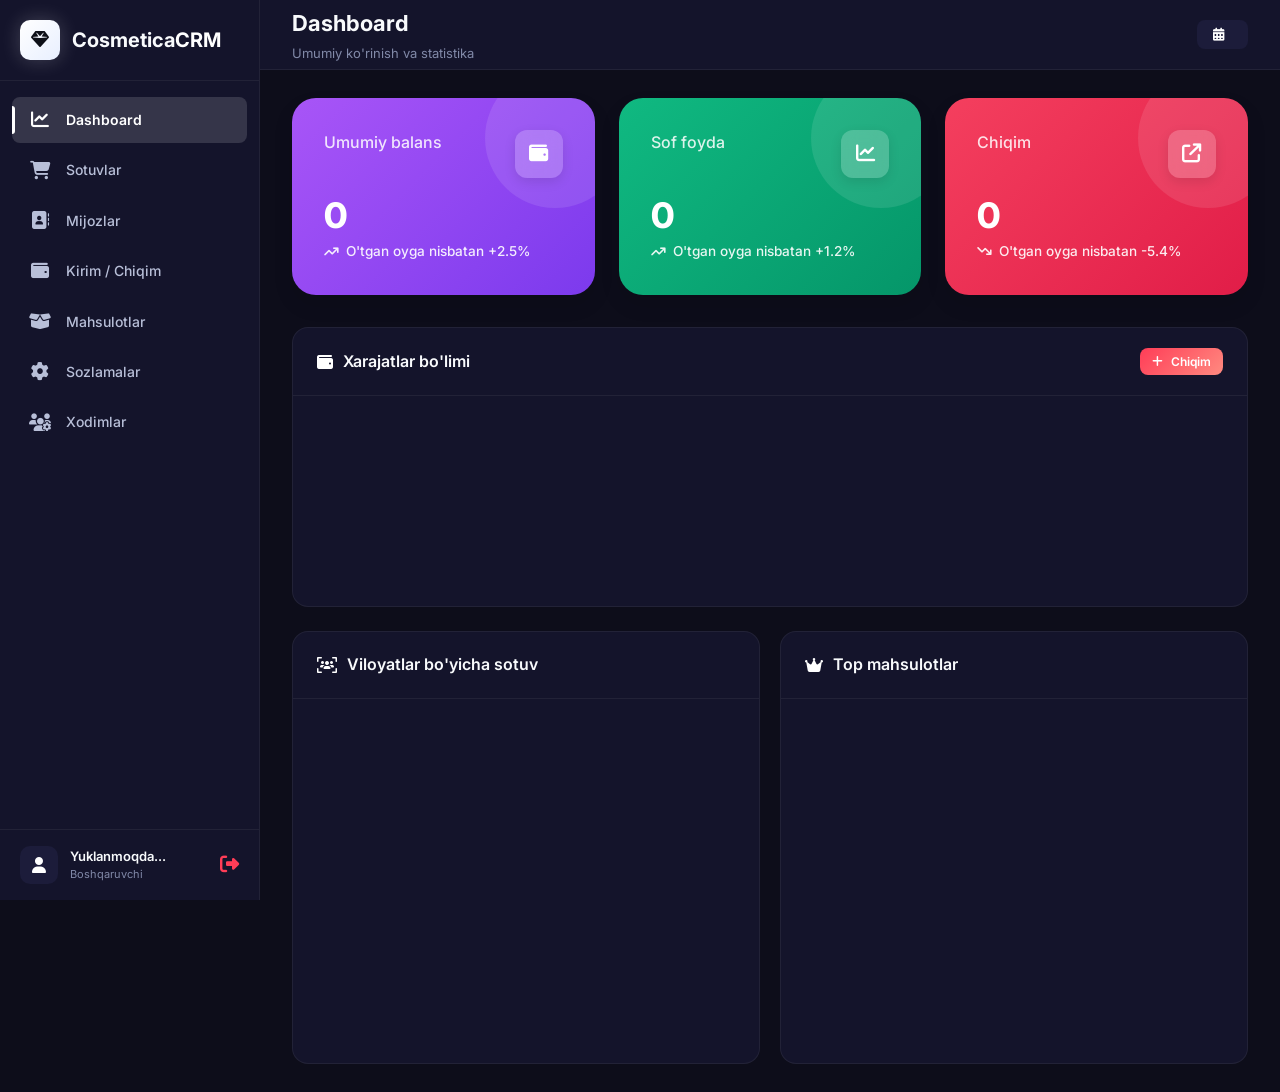
==== index.html @ bd1b4087 "Xodimlar uchun ruxsatnomalar (Permissions) tizimi qo'shildi: UI va mantiq yangilandi" ====
<!DOCTYPE html>
<html lang="uz">

<head>
    <meta charset="UTF-8">
    <meta name="viewport" content="width=device-width, initial-scale=1.0">
    <meta name="description"
        content="Men kosmetika biznesi uchun CRM tizimi - sotuvlar, kirim-chiqim, mijozlar boshqaruvi">
    <title>CosmeticaCRM - Men Kosmetika Biznes Boshqaruvi</title>
    <link rel="preconnect" href="https://fonts.googleapis.com">
    <link rel="preconnect" href="https://fonts.gstatic.com" crossorigin>
    <link href="https://fonts.googleapis.com/css2?family=Inter:wght@300;400;500;600;700;800&display=swap"
        rel="stylesheet">
    <link rel="stylesheet" href="https://cdnjs.cloudflare.com/ajax/libs/font-awesome/6.5.1/css/all.min.css">
    <link rel="stylesheet" href="style.css">
</head>

<body>
    <!-- Sidebar Navigation -->
    <nav class="sidebar" id="sidebar">
        <div class="sidebar-header">
            <div class="logo">
                <div class="logo-icon">
                    <i class="fas fa-gem"></i>
                </div>
                <span class="logo-text">Cosmetica<span class="logo-accent">CRM</span></span>
            </div>
            <button class="sidebar-toggle" id="sidebarToggle" aria-label="Toggle sidebar">
                <i class="fas fa-bars"></i>
            </button>
        </div>

        <ul class="nav-menu">
            <li class="nav-item active" data-page="dashboard">
                <a href="#" class="nav-link" id="nav-dashboard">
                    <i class="fas fa-chart-line"></i>
                    <span>Dashboard</span>
                </a>
            </li>
            <li class="nav-item" data-page="sales">
                <a href="#" class="nav-link" id="nav-sales">
                    <i class="fas fa-shopping-cart"></i>
                    <span>Sotuvlar</span>
                </a>
            </li>
            <li class="nav-item" data-page="customers">
                <a href="#" class="nav-link" id="nav-customers">
                    <i class="fas fa-address-book"></i>
                    <span>Mijozlar</span>
                </a>
            </li>
            <li class="nav-item" data-page="finance">
                <a href="#" class="nav-link" id="nav-finance">
                    <i class="fas fa-wallet"></i>
                    <span>Kirim / Chiqim</span>
                </a>
            </li>
            <li class="nav-item" data-page="products">
                <a href="#" class="nav-link" id="nav-products">
                    <i class="fas fa-box-open"></i>
                    <span>Mahsulotlar</span>
                </a>
            </li>

            <li class="nav-item" data-page="settings">
                <a href="#" class="nav-link" id="nav-settings">
                    <i class="fas fa-cog"></i>
                    <span>Sozlamalar</span>
                </a>
            </li>
            <li class="nav-item" data-page="staff">
                <a href="#" class="nav-link" id="nav-staff">
                    <i class="fas fa-users-cog"></i>
                    <span>Xodimlar</span>
                </a>
            </li>
        </ul>

        <div class="sidebar-footer">
            <a href="#" class="user-info-link" id="nav-profile">
                <div class="user-info">
                    <div class="user-avatar">
                        <i class="fas fa-user"></i>
                    </div>
                    <div class="user-details">
                        <span class="user-name" id="displayUserName">Yuklanmoqda...</span>
                        <span class="user-role">Boshqaruvchi</span>
                    </div>
                </div>
            </a>
            <button id="logoutBtn" class="logout-btn" title="Tizimdan chiqish"
                style="color: var(--danger); font-size: 1.2rem; margin-left: auto; background: none; border: none; cursor: pointer; position: relative; z-index: 2;">
                <i class="fas fa-sign-out-alt"></i>
            </button>
        </div>
    </nav>

    <!-- Main Content -->
    <main class="main-content" id="mainContent">
        <!-- Top Bar -->
        <header class="topbar">
            <div class="topbar-left">
                <button class="mobile-menu-btn" id="mobileMenuBtn" aria-label="Open menu">
                    <i class="fas fa-bars"></i>
                </button>
                <div class="page-title-area">
                    <h1 id="pageTitle">Dashboard</h1>
                    <p class="page-subtitle" id="pageSubtitle">Umumiy ko'rinish va statistika</p>
                </div>
            </div>
            <div class="topbar-right">
                <div class="date-display">
                    <i class="fas fa-calendar-alt"></i>
                    <span id="currentDate"></span>
                </div>
            </div>
        </header>

        <!-- Pages Container -->
        <div class="pages-container">
            <!-- ============== DASHBOARD PAGE ============== -->
            <section class="page active" id="page-dashboard">
                <!-- Stats Cards -->
                <div class="stats-grid">
                    <!-- Card 1: Umumiy Balans -->
                    <div class="stat-card stat-total-balance">
                        <div class="stat-card-inner">
                            <div class="stat-card-header">
                                <span class="stat-label">Umumiy balans</span>
                                <div class="stat-card-icon">
                                    <i class="fas fa-wallet"></i>
                                </div>
                            </div>
                            <div class="stat-card-body">
                                <span class="stat-value" id="totalIncome">0</span>
                                <div class="stat-trend">
                                    <i class="fas fa-arrow-trend-up"></i>
                                    <span>O'tgan oyga nisbatan +2.5%</span>
                                </div>
                            </div>
                        </div>
                        <div class="stat-decoration"></div>
                    </div>
                    <!-- Card 2: Sof Foyda -->
                    <div class="stat-card stat-net-profit">
                        <div class="stat-card-inner">
                            <div class="stat-card-header">
                                <span class="stat-label">Sof foyda</span>
                                <div class="stat-card-icon">
                                    <i class="fas fa-chart-line"></i>
                                </div>
                            </div>
                            <div class="stat-card-body">
                                <span class="stat-value" id="totalProfit">0</span>
                                <div class="stat-trend">
                                    <i class="fas fa-arrow-trend-up"></i>
                                    <span>O'tgan oyga nisbatan +1.2%</span>
                                </div>
                            </div>
                        </div>
                        <div class="stat-decoration"></div>
                    </div>
                    <!-- Card 3: Chiqim -->
                    <div class="stat-card stat-total-expense">
                        <div class="stat-card-inner">
                            <div class="stat-card-header">
                                <span class="stat-label">Chiqim</span>
                                <div class="stat-card-icon">
                                    <i class="fas fa-arrow-up-right-from-square"></i>
                                </div>
                            </div>
                            <div class="stat-card-body">
                                <span class="stat-value" id="totalExpense">0</span>
                                <div class="stat-trend">
                                    <i class="fas fa-arrow-trend-down"></i>
                                    <span>O'tgan oyga nisbatan -5.4%</span>
                                </div>
                            </div>
                        </div>
                        <div class="stat-decoration"></div>
                    </div>
                </div>

                <!-- Top Section: Full Width Expenses -->
                <div class="dashboard-top-section">
                    <div class="card expense-card full-width-card">
                        <div class="card-header">
                            <h2><i class="fas fa-wallet"></i> Xarajatlar bo'limi</h2>
                            <div class="header-actions">
                                <button class="btn btn-danger btn-sm" id="addDashExpenseBtn">
                                    <i class="fas fa-plus"></i> Chiqim
                                </button>
                            </div>
                        </div>
                        <div class="card-body">
                            <div class="expense-feed-container" id="dashExpenseList">
                                <!-- Dynamic Expense Items will be injected here -->
                            </div>
                            <div class="empty-state" id="dashEmptyExpense" style="display:none;">
                                <i class="fas fa-receipt"></i>
                                <p>Hali xarajatlar mavjud emas</p>
                            </div>
                        </div>
                    </div>
                </div>

                <!-- Dashboard Grid: Regions & Products -->
                <div class="dashboard-main-grid">
                    <!-- Column 1: Regions Stats -->
                    <div class="card demographics-container">
                        <div class="card-header">
                            <h2><i class="fas fa-users-viewfinder"></i> Viloyatlar bo'yicha sotuv</h2>
                        </div>
                        <div class="card-body demographics-list" id="demographicsList">
                            <!-- Dynamic stats -->
                        </div>
                    </div>

                    <!-- Column 2: Top Products -->
                    <div class="card top-items-card">
                        <div class="card-header">
                            <h2><i class="fas fa-crown"></i> Top mahsulotlar</h2>
                        </div>
                        <div class="card-body">
                            <ul class="top-list" id="topProductsList">
                                <!-- Dynamic -->
                            </ul>
                        </div>
                    </div>
                </div>
            </section>

            <!-- ============== SALES PAGE ============== -->
            <section class="page" id="page-sales">
                <div class="page-actions">
                    <button class="btn btn-primary" id="addSaleBtn">
                        <i class="fas fa-plus"></i> Yangi Sotuv
                    </button>
                    <div class="search-box">
                        <i class="fas fa-search"></i>
                        <input type="text" id="salesSearch" placeholder="Qidirish...">
                    </div>
                </div>
                <div class="card">
                    <div class="card-body">
                        <div class="table-responsive">
                            <table class="data-table" id="salesTable">
                                <thead>
                                    <tr>
                                        <th>#</th>
                                        <th>Sana</th>
                                        <th>Nomi</th>
                                        <th>Viloyat</th>
                                        <th>Mahsulotlar</th>
                                        <th>Jami summa</th>
                                        <th>Amallar</th>
                                    </tr>
                                </thead>
                                <tbody id="salesBody">
                                    <!-- Dynamic content -->
                                </tbody>
                            </table>
                        </div>
                        <div class="empty-state" id="salesEmpty" style="display:none;">
                            <i class="fas fa-shopping-cart"></i>
                            <p>Hali sotuvlar yo'q. "Yangi Sotuv" tugmasini bosing.</p>
                        </div>
                    </div>
                </div>
            </section>

            <!-- ============== CUSTOMERS PAGE ============== -->
            <section class="page" id="page-customers">
                <div class="page-actions">
                    <button class="btn btn-primary" id="addCustomerBtn">
                        <i class="fas fa-user-plus"></i> Yangi Mijoz
                    </button>
                    <div class="search-box">
                        <i class="fas fa-search"></i>
                        <input type="text" id="customersSearch" placeholder="Qidirish...">
                    </div>
                </div>
                <div class="card">
                    <div class="card-body">
                        <div class="table-responsive">
                            <table class="data-table" id="customersTable">
                                <thead>
                                    <tr>
                                        <th>#</th>
                                        <th>Mijoz ismi</th>
                                        <th>Telefon / Telegram</th>
                                        <th>Viloyat</th>
                                        <th>Sotuvlar soni</th>
                                        <th>Umumiy savdo</th>
                                        <th>Qarz</th>
                                        <th>Status</th>
                                        <th>Amallar</th>
                                    </tr>
                                </thead>
                                <tbody id="customersBody">
                                    <!-- Dynamic content -->
                                </tbody>
                            </table>
                        </div>
                        <div class="empty-state" id="customersEmpty" style="display:none;">
                            <i class="fas fa-address-book"></i>
                            <p>Hali mijozlar yo'q. "Yangi Mijoz" tugmasini bosing.</p>
                        </div>
                    </div>
                </div>
            </section>

            <!-- ============== FINANCE PAGE ============== -->
            <section class="page" id="page-finance">
                <div class="page-actions">
                    <button class="btn btn-success" id="addIncomeBtn">
                        <i class="fas fa-plus"></i> Kirim qo'shish
                    </button>
                    <button class="btn btn-danger" id="addExpenseBtn">
                        <i class="fas fa-minus"></i> Chiqim qo'shish
                    </button>
                    <div class="search-box">
                        <i class="fas fa-search"></i>
                        <input type="text" id="financeSearch" placeholder="Qidirish...">
                    </div>
                </div>

                <div class="finance-summary">
                    <!-- Finance Income Card -->
                    <div class="stat-card stat-net-profit">
                        <div class="stat-card-inner">
                            <div class="stat-card-header">
                                <span class="stat-label">Kirim</span>
                                <div class="stat-card-icon">
                                    <i class="fas fa-arrow-down"></i>
                                </div>
                            </div>
                            <div class="stat-card-body">
                                <span class="stat-value" id="financeIncome">0 so'm</span>
                            </div>
                        </div>
                        <div class="stat-decoration"></div>
                    </div>
                    <!-- Finance Expense Card -->
                    <div class="stat-card stat-total-expense">
                        <div class="stat-card-inner">
                            <div class="stat-card-header">
                                <span class="stat-label">Chiqim</span>
                                <div class="stat-card-icon">
                                    <i class="fas fa-arrow-up"></i>
                                </div>
                            </div>
                            <div class="stat-card-body">
                                <span class="stat-value" id="financeExpense">0 so'm</span>
                            </div>
                        </div>
                        <div class="stat-decoration"></div>
                    </div>
                    <!-- Finance Balance Card -->
                    <div class="stat-card stat-total-balance">
                        <div class="stat-card-inner">
                            <div class="stat-card-header">
                                <span class="stat-label">Balans</span>
                                <div class="stat-card-icon">
                                    <i class="fas fa-balance-scale"></i>
                                </div>
                            </div>
                            <div class="stat-card-body">
                                <span class="stat-value" id="financeBalance">0 so'm</span>
                            </div>
                        </div>
                        <div class="stat-decoration"></div>
                    </div>
                </div>

                <div class="card">
                    <div class="card-body">
                        <div class="table-responsive">
                            <table class="data-table" id="financeTable">
                                <thead>
                                    <tr>
                                        <th>#</th>
                                        <th>Sana</th>
                                        <th>Turi</th>
                                        <th>Kategoriya</th>
                                        <th>Tavsif</th>
                                        <th>Summa</th>
                                        <th>Amallar</th>
                                    </tr>
                                </thead>
                                <tbody id="financeBody">
                                    <!-- Dynamic content -->
                                </tbody>
                            </table>
                        </div>
                        <div class="empty-state" id="financeEmpty" style="display:none;">
                            <i class="fas fa-wallet"></i>
                            <p>Hali kirim-chiqimlar yo'q.</p>
                        </div>
                    </div>
                </div>
            </section>

            <!-- ============== PRODUCTS PAGE ============== -->
            <section class="page" id="page-products">
                <div class="page-actions">
                    <button class="btn btn-primary" id="addProductBtn">
                        <i class="fas fa-plus"></i> Yangi Mahsulot
                    </button>
                    <div class="search-box">
                        <i class="fas fa-search"></i>
                        <input type="text" id="productsSearch" placeholder="Qidirish...">
                    </div>
                </div>
                <div class="card">
                    <div class="card-body">
                        <div class="table-responsive">
                            <table class="data-table" id="productsTable">
                                <thead>
                                    <tr>
                                        <th>#</th>
                                        <th>Mahsulot</th>
                                        <th>Kategoriya</th>
                                        <th>Narx</th>
                                        <th>Tannarx</th>
                                        <th>Status</th>
                                        <th>Amallar</th>
                                    </tr>
                                </thead>
                                <tbody id="productsBody">
                                    <!-- Dynamic content -->
                                </tbody>
                            </table>
                        </div>
                        <div class="empty-state" id="productsEmpty" style="display:none;">
                            <i class="fas fa-box-open"></i>
                            <p>Hali mahsulotlar yo'q. "Yangi Mahsulot" tugmasini bosing.</p>
                        </div>
                    </div>
                </div>
            </section>



            <!-- ============== SETTINGS PAGE ============== -->
            <section class="page" id="page-settings">
                <!-- Theme Mode Settings -->
                <div class="card" style="margin-bottom: 20px;">
                    <div class="card-header">
                        <h2><i class="fas fa-adjust"></i> Sistema holati (Tungi / Kunduzgi)</h2>
                    </div>
                    <div class="card-body">
                        <div class="theme-mode-switch">
                            <button class="btn btn-secondary" id="btnLightMode">
                                <i class="fas fa-sun"></i> Kunduzgi (Light)
                            </button>
                            <button class="btn btn-primary" id="btnDarkMode">
                                <i class="fas fa-moon"></i> Tungi (Dark)
                            </button>
                        </div>
                    </div>
                </div>

            </section>

            <!-- ============== STAFF PAGE ============== -->
            <section class="page" id="page-staff">
                <div class="page-actions">
                    <button class="btn btn-primary" id="addUserBtn">
                        <i class="fas fa-user-plus"></i> Yangi xodim
                    </button>
                    <div class="search-box">
                        <i class="fas fa-search"></i>
                        <input type="text" id="staffSearch" placeholder="Qidirish...">
                    </div>
                </div>
                <!-- User Management -->
                <div class="card">
                    <div class="card-header">
                        <h2><i class="fas fa-user-shield"></i> Xodimlar va Rollar boshqaruvi</h2>
                    </div>
                    <div class="card-body">
                        <div class="table-responsive">
                            <table class="data-table" id="usersTable">
                                <thead>
                                    <tr>
                                        <th>#</th>
                                        <th>Ismi</th>
                                        <th>Email (Login)</th>
                                        <th>Parol</th>
                                        <th>Rol</th>
                                        <th>Yaratilgan</th>
                                        <th>Amallar</th>
                                    </tr>
                                </thead>
                                <tbody id="usersBody">
                                    <!-- Dynamic -->
                                </tbody>
                            </table>
                        </div>
                        <div class="empty-state" id="usersEmpty" style="display:none;">
                            <i class="fas fa-users"></i>
                            <p>Hodimlar topilmadi.</p>
                        </div>
                    </div>
                </div>
            </section>

            <!-- ============== PROFILE PAGE ============== -->
            <section class="page" id="page-profile">
                <div class="profile-header-card">
                    <div class="profile-avatar-big">
                        <i class="fas fa-user-astronaut"></i>
                    </div>
                    <div class="profile-main-info" style="flex: 1;">
                        <h2 id="profileName">Yuklanmoqda...</h2>
                        <p id="profileRoleText"><i class="fas fa-shield-halved"></i> Menejer</p>

                        <!-- Profile Tabs -->
                        <div class="profile-tabs-container">
                            <button class="profile-tab-btn active" data-tab-id="tab-info">
                                <i class="fas fa-info-circle"></i> Asosiy
                            </button>
                            <button class="profile-tab-btn" data-tab-id="tab-stats">
                                <i class="fas fa-chart-pie"></i> Statistika
                            </button>
                            <button class="profile-tab-btn" data-tab-id="tab-history">
                                <i class="fas fa-history"></i> Tarix
                            </button>
                            <button class="profile-tab-btn" data-tab-id="tab-settings">
                                <i class="fas fa-cog"></i> Sozlamalar
                            </button>
                        </div>
                    </div>
                    <div class="stat-decoration"></div>
                    <div class="stat-decoration" style="left: -20px; bottom: -20px; width: 100px; height: 100px;"></div>
                </div>

                <div class="profile-tabs-content">
                    <!-- Tab 1: Info -->
                    <div class="tab-content active" id="tab-info">
                        <div class="card" style="max-width: 600px;">
                            <div class="card-header">
                                <h2><i class="fas fa-user-tag"></i> Shaxsiy ma'lumotlar</h2>
                            </div>
                            <div class="card-body">
                                <ul class="info-list">
                                    <li class="info-item">
                                        <span class="info-label">E-mail Manzil</span>
                                        <span class="info-value" id="infoEmail">---</span>
                                    </li>
                                    <li class="info-item">
                                        <span class="info-label">Telefon Raqam</span>
                                        <span class="info-value" id="infoPhone"><i class="fas fa-phone"></i>
                                            Belgilanmagan</span>
                                    </li>
                                    <li class="info-item">
                                        <span class="info-label">Rol</span>
                                        <span class="info-value" id="infoRole">---</span>
                                    </li>
                                    <li class="info-item">
                                        <span class="info-label">Tizimdagi ID</span>
                                        <span class="info-value" id="infoUid"
                                            style="font-family: monospace; font-size: 12px; opacity: 0.6;">---</span>
                                    </li>
                                </ul>
                            </div>
                        </div>
                    </div>

                    <!-- Tab 2: Stats -->
                    <div class="tab-content" id="tab-stats">
                        <div class="performance-card">
                            <div class="p-stat">
                                <span class="p-stat-label">Sotuvlar soni</span>
                                <div class="p-stat-value" id="statSalesCount">0</div>
                            </div>
                            <div class="p-stat">
                                <span class="p-stat-label">Umumiy savdo hajmi</span>
                                <div class="p-stat-value accent" id="statSalesVolume">0 so'm</div>
                            </div>
                        </div>
                    </div>

                    <!-- Tab 3: History -->
                    <div class="tab-content" id="tab-history">
                        <div class="card">
                            <div class="card-header">
                                <h2><i class="fas fa-clock-rotate-left"></i> So'nggi amallar</h2>
                            </div>
                            <div class="card-body">
                                <div id="profileActivityFeed" class="empty-state" style="padding: 60px 20px;">
                                    <i class="fas fa-folder-open"
                                        style="font-size: 3rem; margin-bottom: 20px; opacity: 0.2;"></i>
                                    <p>Hozircha malumotlar yo'q</p>
                                    <span style="font-size: 13px; color: var(--text-muted);">Siz amalga oshirgan so'nggi
                                        amallar bu yerda ko'rinadi.</span>
                                </div>
                            </div>
                        </div>
                    </div>

                    <!-- Tab 4: Settings -->
                    <div class="tab-content" id="tab-settings">
                        <div class="card" style="max-width: 500px;">
                            <div class="card-header">
                                <h2><i class="fas fa-shield-alt"></i> Xavfsizlik va chiqish</h2>
                            </div>
                            <div class="card-body">
                                <p style="font-size: 14px; color: var(--text-secondary); margin-bottom: 24px;">
                                    Hisoabingiz boshqaruvi va xavfsizlik sozlamalari.</p>
                                <div style="display: flex; flex-direction: column; gap: 12px;">
                                    <button class="btn btn-secondary" style="width: 100%; justify-content: center;">
                                        <i class="fas fa-key"></i> Parolni yangilash
                                    </button>
                                    <button id="logoutBtnProfile" class="btn btn-danger"
                                        style="width: 100%; justify-content: center;">
                                        <i class="fas fa-sign-out-alt"></i> Tizimdan chiqish
                                    </button>
                                </div>
                            </div>
                        </div>
                    </div>
                </div>
            </section>
        </div>

    </main>

    <!-- ============== MODALS ============== -->
    <!-- Sale Modal (updated: name instead of customer select, no quantity) -->
    <div class="modal-overlay" id="saleModal">
        <div class="modal">
            <div class="modal-header">
                <h2 id="saleModalTitle"><i class="fas fa-shopping-cart"></i> Yangi Sotuv</h2>
                <button class="modal-close" data-modal="saleModal"><i class="fas fa-times"></i></button>
            </div>
            <form id="saleForm" class="modal-body">
                <input type="hidden" id="saleId">
                <div class="form-group">
                    <label for="saleDate"><i class="fas fa-calendar"></i> Sana</label>
                    <input type="date" id="saleDate" required>
                </div>
                <div class="form-group">
                    <label for="saleName"><i class="fas fa-tag"></i> Nomi (eslatma)</label>
                    <input type="text" id="saleName" placeholder="Masalan: Abdulloh - Krem" required>
                </div>
                <div class="form-group">
                    <label for="saleRegion"><i class="fas fa-map-marker-alt"></i> Viloyat</label>
                    <div class="select-picker" id="saleRegionPicker">
                        <input type="hidden" id="saleRegion" required>
                        <button type="button" class="select-trigger">
                            <span class="select-trigger-label">Tanlang...</span>
                            <i class="fas fa-chevron-down"></i>
                        </button>
                        <div class="select-dropdown">
                            <!-- Dynamic -->
                        </div>
                    </div>
                </div>
                <div class="form-group"
                    style="border-top: 1px solid var(--border); padding-top: 15px; margin-top: 15px;">
                    <label style="margin-bottom: 12px; font-weight: 600; color: var(--accent);"><i
                            class="fas fa-list-check"></i> Mahsulotlar</label>
                    <div id="saleItemsList" class="sale-items-container">
                        <!-- Dynamic rows -->
                    </div>
                    <button type="button" class="btn btn-secondary btn-sm sale-items-add-btn" id="addSaleItemBtn">
                        <i class="fas fa-plus"></i> Yana bitta qo'shish
                    </button>
                </div>

                <div class="form-group" style="margin-top: 20px;">
                    <div
                        style="background: var(--bg-secondary); padding: 15px; border-radius: 12px; border-left: 5px solid var(--accent); display: flex; justify-content: space-between; align-items: center; box-shadow: var(--shadow-sm);">
                        <span style="font-weight: 600; font-size: 1rem; color: var(--text-secondary);">Umumiy
                            jami:</span>
                        <span id="saleTotalDisplay" style="font-weight: 800; color: var(--accent); font-size: 1.4rem;">0
                            so'm</span>
                    </div>
                </div>
                <div class="form-group">
                    <label for="saleNote"><i class="fas fa-sticky-note"></i> Izoh</label>
                    <textarea id="saleNote" rows="2" placeholder="Qo'shimcha izoh..."></textarea>
                </div>
                <div class="modal-footer">
                    <button type="button" class="btn btn-secondary" data-modal="saleModal">Bekor qilish</button>
                    <button type="submit" class="btn btn-primary">Saqlash</button>
                </div>
            </form>
        </div>
    </div>

    <!-- Finance Modal -->
    <div class="modal-overlay" id="financeModal">
        <div class="modal">
            <div class="modal-header">
                <h2 id="financeModalTitle"><i class="fas fa-wallet"></i> Kirim qo'shish</h2>
                <button class="modal-close" data-modal="financeModal"><i class="fas fa-times"></i></button>
            </div>
            <form id="financeForm" class="modal-body">
                <input type="hidden" id="financeId">
                <input type="hidden" id="financeType" value="income">
                <div class="form-group">
                    <label for="financeDate"><i class="fas fa-calendar"></i> Sana</label>
                    <input type="date" id="financeDate" required>
                </div>
                <div class="form-group">
                    <label for="financeCategory"><i class="fas fa-tag"></i> Kategoriya</label>
                    <div class="select-picker" id="financeCategoryPicker">
                        <input type="hidden" id="financeCategory" required>
                        <button type="button" class="select-trigger">
                            <span class="select-trigger-label">Tanlang...</span>
                            <i class="fas fa-chevron-down"></i>
                        </button>
                        <div class="select-dropdown">
                            <!-- Dynamic -->
                        </div>
                    </div>
                </div>
                <div class="form-group">
                    <label for="financeAmount"><i class="fas fa-money-bill"></i> Summa (so'm)</label>
                    <input type="number" id="financeAmount" min="0" step="100" required>
                </div>
                <div class="form-group">
                    <label for="financeDescription"><i class="fas fa-pencil-alt"></i> Tavsif</label>
                    <textarea id="financeDescription" rows="2" placeholder="Izoh yozing..."></textarea>
                </div>
                <div class="modal-footer">
                    <button type="button" class="btn btn-secondary" data-modal="financeModal">Bekor qilish</button>
                    <button type="submit" class="btn btn-primary">Saqlash</button>
                </div>
            </form>
        </div>
    </div>

    <!-- Product Modal -->
    <div class="modal-overlay" id="productModal">
        <div class="modal">
            <div class="modal-header">
                <h2 id="productModalTitle"><i class="fas fa-box-open"></i> Yangi Mahsulot</h2>
                <button class="modal-close" data-modal="productModal"><i class="fas fa-times"></i></button>
            </div>
            <form id="productForm" class="modal-body">
                <input type="hidden" id="productId">
                <div class="form-group">
                    <label for="productName"><i class="fas fa-tag"></i> Nomi</label>
                    <input type="text" id="productName" placeholder="Masalan: Face Cream" required>
                </div>
                <div class="form-group">
                    <label for="productCategory"><i class="fas fa-layer-group"></i> Kategoriya</label>
                    <div class="select-picker" id="productCategoryPicker">
                        <input type="hidden" id="productCategory" required>
                        <button type="button" class="select-trigger">
                            <span class="select-trigger-label">Tanlang...</span>
                            <i class="fas fa-chevron-down"></i>
                        </button>
                        <div class="select-dropdown">
                            <!-- Dynamic -->
                        </div>
                    </div>
                </div>
                <div class="form-row">
                    <div class="form-group">
                        <label for="productPrice"><i class="fas fa-money-bill"></i> Narxi (so'm)</label>
                        <input type="number" id="productPrice" min="0" step="100" required>
                    </div>
                    <div class="form-group">
                        <label for="productStatus"><i class="fas fa-toggle-on"></i> Status</label>
                        <div class="select-picker" id="productStatusPicker">
                            <input type="hidden" id="productStatus" required value="active">
                            <button type="button" class="select-trigger">
                                <span class="select-trigger-label">Active</span>
                                <i class="fas fa-chevron-down"></i>
                            </button>
                            <div class="select-dropdown">
                                <button type="button" class="select-option selected" data-value="active">
                                    <i class="fas fa-check-circle"></i>
                                    <span>Active</span>
                                </button>
                                <button type="button" class="select-option" data-value="inactive">
                                    <i class="fas fa-times-circle"></i>
                                    <span>Inactive</span>
                                </button>
                            </div>
                        </div>
                    </div>
                </div>
                <div class="form-group">
                    <label for="productCost"><i class="fas fa-receipt"></i> Tannarx (so'm)</label>
                    <input type="number" id="productCost" min="0" step="100" placeholder="Sotib olish narxi">
                </div>
                <div class="form-group">
                    <label for="productDescription"><i class="fas fa-info-circle"></i> Tavsif</label>
                    <textarea id="productDescription" rows="2" placeholder="Mahsulot haqida..."></textarea>
                </div>
                <div class="form-group">
                    <label for="productImage"><i class="fas fa-image"></i> Mahsulot rasmi</label>
                    <div class="image-upload-area" id="imageUploadArea">
                        <input type="file" id="productImage" accept="image/*" style="display:none;">
                        <div class="image-preview-container" id="imagePreviewContainer" style="display:none;">
                            <img id="imagePreview" src="" alt="Rasm oldindan ko'rish">
                            <button type="button" class="image-remove-btn" id="removeImageBtn" title="Rasmni o'chirish">
                                <i class="fas fa-times"></i>
                            </button>
                        </div>
                        <div class="image-upload-placeholder" id="imageUploadPlaceholder">
                            <i class="fas fa-cloud-upload-alt"></i>
                            <p>Rasm yuklash uchun bosing</p>
                            <span>JPG, PNG, WEBP (max 5MB)</span>
                        </div>
                    </div>
                    <div class="upload-progress" id="uploadProgress" style="display:none;">
                        <div class="progress-bar">
                            <div class="progress-fill" id="progressFill"></div>
                        </div>
                        <span class="progress-text" id="progressText">0%</span>
                    </div>
                </div>
                <div class="modal-footer">
                    <button type="button" class="btn btn-secondary" data-modal="productModal">Bekor qilish</button>
                    <button type="submit" class="btn btn-primary" id="saveProductBtn">Saqlash</button>
                </div>
            </form>
        </div>
    </div>



    <!-- User Form Modal -->
    <div class="modal-overlay" id="userModal">
        <div class="modal">
            <div class="modal-header">
                <h2 id="userModalTitle"><i class="fas fa-user-plus"></i> Yangi xodim qo'shish</h2>
                <button class="modal-close" data-modal="userModal"><i class="fas fa-times"></i></button>
            </div>
            <form id="userForm" class="modal-body">
                <input type="hidden" id="editUserId">
                <div class="form-group">
                    <label for="newUserName"><i class="fas fa-user"></i> To'liq ismi</label>
                    <input type="text" id="newUserName" placeholder="Masalan: Kozimjon" required>
                </div>
                <div class="form-group">
                    <label for="newUserEmail"><i class="fas fa-envelope"></i> Email (Login)</label>
                    <input type="email" id="newUserEmail" placeholder="admin@gmail.com" required>
                </div>
                <div class="form-group">
                    <label for="newUserRole"><i class="fas fa-user-tag"></i> Rol</label>
                    <div class="select-picker" id="newUserRolePicker">
                        <input type="hidden" id="newUserRole" required value="manager">
                        <button type="button" class="select-trigger">
                            <span class="select-trigger-label">Manager (Cheklangan)</span>
                            <i class="fas fa-chevron-down"></i>
                        </button>
                        <div class="select-dropdown">
                            <button type="button" class="select-option" data-value="admin">
                                <i class="fas fa-user-shield"></i>
                                <span>Admin (To'liq huquq)</span>
                            </button>
                            <button type="button" class="select-option selected" data-value="manager">
                                <i class="fas fa-user-tie"></i>
                                <span>Manager (Cheklangan)</span>
                            </button>
                        </div>
                    </div>
                </div>
                <div class="form-group" id="passGroup">
                    <label for="newUserPassword"><i class="fas fa-lock"></i> Parol</label>
                    <input type="password" id="newUserPassword" placeholder="Kamida 6 ta belgi" required minlength="6">
                </div>
                
                <div class="permissions-section" style="margin-top: 20px; padding: 15px; background: var(--bg-secondary); border-radius: 12px; border: 1px solid var(--border);">
                    <label style="font-weight: 600; color: var(--accent); margin-bottom: 12px; display: block;"><i class="fas fa-user-lock"></i> Bo'limlarga kirish huquqlari</label>
                    <div class="permissions-grid" style="display: grid; grid-template-columns: 1fr 1fr; gap: 10px;">
                        <label class="perm-item" style="display: flex; align-items: center; gap: 8px; cursor: pointer; font-size: 0.9rem;">
                            <input type="checkbox" id="perm_sales" checked> <span>Sotuvlar</span>
                        </label>
                        <label class="perm-item" style="display: flex; align-items: center; gap: 8px; cursor: pointer; font-size: 0.9rem;">
                            <input type="checkbox" id="perm_customers" checked> <span>Mijozlar</span>
                        </label>
                        <label class="perm-item" style="display: flex; align-items: center; gap: 8px; cursor: pointer; font-size: 0.9rem;">
                            <input type="checkbox" id="perm_finance" checked> <span>Kirim / Chiqim</span>
                        </label>
                        <label class="perm-item" style="display: flex; align-items: center; gap: 8px; cursor: pointer; font-size: 0.9rem;">
                            <input type="checkbox" id="perm_products" checked> <span>Mahsulotlar</span>
                        </label>
                        <label class="perm-item" style="display: flex; align-items: center; gap: 8px; cursor: pointer; font-size: 0.9rem;">
                            <input type="checkbox" id="perm_staff"> <span>Xodimlar</span>
                        </label>
                        <label class="perm-item" style="display: flex; align-items: center; gap: 8px; cursor: pointer; font-size: 0.9rem;">
                            <input type="checkbox" id="perm_settings"> <span>Sozlamalar</span>
                        </label>
                    </div>
                </div>
                <div class="modal-footer">
                    <button type="button" class="btn btn-secondary" data-modal="userModal">Bekor qilish</button>
                    <button type="submit" class="btn btn-primary" id="createUserBtn">Saqlash</button>
                </div>
            </form>
        </div>
    </div>

    <!-- Customer Modal -->
    <div class="modal-overlay" id="customerModal">
        <div class="modal">
            <div class="modal-header">
                <h2 id="customerModalTitle"><i class="fas fa-user-plus"></i> Yangi Mijoz</h2>
                <button class="modal-close" data-modal="customerModal"><i class="fas fa-times"></i></button>
            </div>
            <form id="customerForm" class="modal-body">
                <input type="hidden" id="customerId">
                <div class="form-group">
                    <label for="customerName"><i class="fas fa-user"></i> Mijoz ismi</label>
                    <input type="text" id="customerName" placeholder="To'liq ismini kiriting" required>
                </div>
                <div class="form-row">
                    <div class="form-group">
                        <label for="customerPhone"><i class="fas fa-phone"></i> Telefon raqami</label>
                        <input type="tel" id="customerPhone" placeholder="+998 90 123 45 67" required>
                    </div>
                    <div class="form-group">
                        <label for="customerTelegram"><i class="fab fa-telegram"></i> Telegram (@username)</label>
                        <input type="text" id="customerTelegram" placeholder="@foydalanuvchi">
                    </div>
                </div>
                <div class="form-row">
                    <div class="form-group">
                        <label for="customerBirthday"><i class="fas fa-birthday-cake"></i> Tug'ilgan sana</label>
                        <input type="date" id="customerBirthday">
                    </div>
                    <div class="form-group">
                        <label for="customerRegion"><i class="fas fa-map-marker-alt"></i> Viloyat</label>
                        <div class="select-picker" id="customerRegionPicker">
                            <input type="hidden" id="customerRegion" required>
                            <button type="button" class="select-trigger">
                                <span class="select-trigger-label">Tanlang...</span>
                                <i class="fas fa-chevron-down"></i>
                            </button>
                            <div class="select-dropdown">
                                <!-- Dynamic -->
                            </div>
                        </div>
                    </div>
                </div>
                <div class="form-group">
                    <label for="customerAddress"><i class="fas fa-map-marked-alt"></i> Aniq manzil</label>
                    <input type="text" id="customerAddress" placeholder="Ko'cha, uy raqami, mo'ljal">
                </div>
                <div class="form-group">
                    <label for="customerNote"><i class="fas fa-sticky-note"></i> Izoh</label>
                    <textarea id="customerNote" rows="2" placeholder="Mijoz haqida qo'shimcha ma'lumot..."></textarea>
                </div>
                <div class="modal-footer">
                    <button type="button" class="btn btn-secondary" data-modal="customerModal">Bekor qilish</button>
                    <button type="submit" class="btn btn-primary">Saqlash</button>
                </div>
            </form>
        </div>
    </div>

    <!-- Customer History Modal -->
    <div class="modal-overlay" id="customerHistoryModal">
        <div class="modal modal-lg">
            <div class="modal-header">
                <h2 id="historyModalTitle"><i class="fas fa-history"></i> Xaridlar tarixi: <span
                        id="historyCustomerName"></span></h2>
                <button class="modal-close" data-modal="customerHistoryModal"><i class="fas fa-times"></i></button>
            </div>
            <div class="modal-body">
                <div class="history-stats-grid"
                    style="display: grid; grid-template-columns: repeat(auto-fit, minmax(150px, 1fr)); gap: 15px; margin-bottom: 20px;">
                    <div class="stat-mini-card"
                        style="background: var(--bg-secondary); padding: 15px; border-radius: 12px; text-align: center; border: 1px solid var(--border);">
                        <span
                            style="display: block; font-size: 0.8rem; color: var(--text-muted); margin-bottom: 5px;">Umumiy
                            xaridlar</span>
                        <span id="historyTotalSales"
                            style="font-size: 1.2rem; font-weight: 700; color: var(--accent);">0</span>
                    </div>
                    <div class="stat-mini-card"
                        style="background: var(--bg-secondary); padding: 15px; border-radius: 12px; text-align: center; border: 1px solid var(--border);">
                        <span
                            style="display: block; font-size: 0.8rem; color: var(--text-muted); margin-bottom: 5px;">Umumiy
                            summa</span>
                        <span id="historyTotalSpent"
                            style="font-size: 1.2rem; font-weight: 700; color: var(--success);">0 so'm</span>
                    </div>
                    <div class="stat-mini-card"
                        style="background: var(--bg-secondary); padding: 15px; border-radius: 12px; text-align: center; border: 1px solid var(--border);">
                        <span
                            style="display: block; font-size: 0.8rem; color: var(--text-muted); margin-bottom: 5px;">Joriy
                            qarz</span>
                        <span id="historyTotalDebt" style="font-size: 1.2rem; font-weight: 700; color: var(--danger);">0
                            so'm</span>
                    </div>
                </div>
                <div class="table-responsive">
                    <table class="data-table">
                        <thead>
                            <tr>
                                <th>Sana</th>
                                <th>Mahsulotlar</th>
                                <th>Summa</th>
                                <th>Holat</th>
                            </tr>
                        </thead>
                        <tbody id="customerHistoryBody">
                            <!-- Dynamic -->
                        </tbody>
                    </table>
                </div>
            </div>
        </div>
    </div>

    <!-- Delete Confirmation Modal -->
    <div class="modal-overlay" id="deleteModal">
        <div class="modal modal-sm">
            <div class="modal-header modal-header-danger">
                <h2><i class="fas fa-exclamation-triangle"></i> O'chirish</h2>
                <button class="modal-close" data-modal="deleteModal"><i class="fas fa-times"></i></button>
            </div>
            <div class="modal-body">
                <p class="delete-message" id="deleteMessage">Haqiqatan ham o'chirmoqchimisiz?</p>
                <div class="modal-footer">
                    <button type="button" class="btn btn-secondary" data-modal="deleteModal">Yo'q</button>
                    <button type="button" class="btn btn-danger" id="confirmDeleteBtn">Ha, o'chirish</button>
                </div>
            </div>
        </div>
    </div>

    <!-- Sale Products Image Viewer Modal -->
    <div class="modal-overlay" id="viewSaleImagesModal">
        <div class="modal" style="max-width: 600px;">
            <div class="modal-header">
                <h2><i class="fas fa-images"></i> Mahsulot rasmlari</h2>
                <button class="modal-close" data-modal="viewSaleImagesModal"><i class="fas fa-times"></i></button>
            </div>
            <div class="modal-body">
                <div id="saleImagesGallery" class="sale-images-gallery">
                    <!-- Dynamic images -->
                </div>
            </div>
        </div>
    </div>

    <!-- Toast Notification -->
    <div class="toast-container" id="toastContainer"></div>

    <!-- Firebase Compat SDKs (works with file:// protocol) -->
    <script src="https://www.gstatic.com/firebasejs/10.8.1/firebase-app-compat.js"></script>
    <script src="https://www.gstatic.com/firebasejs/10.8.1/firebase-auth-compat.js"></script>
    <script src="https://www.gstatic.com/firebasejs/10.8.1/firebase-firestore-compat.js"></script>
    <script src="https://www.gstatic.com/firebasejs/10.8.1/firebase-storage-compat.js"></script>
    <script src="https://cdn.jsdelivr.net/npm/chart.js"></script>

    <script>
        // Firebase Configuration
        const firebaseConfig = {
            apiKey: "AIzaSyCcXc0svgxLtPvOYwpNUIzyRJGgajbyR9M",
            authDomain: "foreverkosmetika.firebaseapp.com",
            projectId: "foreverkosmetika",
            storageBucket: "foreverkosmetika.appspot.com",
            messagingSenderId: "1013746676566",
            appId: "1:1013746676566:web:0032dfcb13239db2d15cf7",
            measurementId: "G-B71E70JH2Z"
        };

        // Initialize Firebase
        firebase.initializeApp(firebaseConfig);
        const db = firebase.firestore();
        const storage = firebase.storage();
    </script>

    <script src="app.js"></script>
</body>

</html>
---- style.css ----
/* ===========================
   CosmeticaCRM - Global Styles
   =========================== */

:root {
    /* Primary Palette - Deep Navy & Gold */
    --primary: #1a1a2e;
    --primary-light: #16213e;
    --primary-dark: #0e1018;
    --accent: #ffffff;
    --accent-light: #ffffff;
    --accent-dark: #dbe3f2;
    --accent-glow: rgba(255, 255, 255, 0.14);
    --accent-border-soft: rgba(255, 255, 255, 0.22);
    --accent-border-mid: rgba(255, 255, 255, 0.38);
    --accent-border-strong: rgba(255, 255, 255, 0.58);
    --accent-bg-soft: rgba(255, 255, 255, 0.1);
    --accent-bg-mid: rgba(255, 255, 255, 0.14);
    --accent-ring: rgba(255, 255, 255, 0.2);
    --accent-shadow-strong: 0 0 30px rgba(255, 255, 255, 0.25);

    /* Semantic Colors */
    --success: #00c853;
    --success-bg: rgba(0, 200, 83, 0.12);
    --danger: #ff3d57;
    --danger-bg: rgba(255, 61, 87, 0.12);
    --warning: #ffa726;
    --warning-bg: rgba(255, 167, 38, 0.12);
    --info: #29b6f6;
    --info-bg: rgba(41, 182, 246, 0.12);

    /* Surface Colors */
    --bg: #0d0d1a;
    --surface: #14142b;
    --surface-light: #1c1c3a;
    --surface-hover: #22224a;
    --border: rgba(255, 255, 255, 0.06);
    --border-light: rgba(255, 255, 255, 0.1);

    /* Text Colors */
    --text: #f8fafc;
    --text-secondary: #b8bfd8;
    --text-muted: #8189a8;

    /* Gradients */
    --gradient-primary: linear-gradient(135deg, #1a1a2e 0%, #16213e 100%);
    --gradient-accent: linear-gradient(135deg, #ffffff 0%, #e8efff 100%);
    --gradient-income: linear-gradient(135deg, #00c853 0%, #69f0ae 100%);
    --gradient-expense: linear-gradient(135deg, #ff3d57 0%, #ff8a80 100%);
    --gradient-profit: linear-gradient(135deg, #7c4dff 0%, #b388ff 100%);
    --gradient-sales: linear-gradient(135deg, #29b6f6 0%, #81d4fa 100%);
    --gradient-glass: linear-gradient(135deg, rgba(255, 255, 255, 0.05) 0%, rgba(255, 255, 255, 0.02) 100%);

    /* Shadows */
    --shadow-sm: 0 2px 8px rgba(0, 0, 0, 0.25);
    --shadow-md: 0 4px 16px rgba(0, 0, 0, 0.3);
    --shadow-lg: 0 8px 32px rgba(0, 0, 0, 0.4);
    --shadow-glow: 0 0 20px rgba(255, 255, 255, 0.2);

    /* Layout */
    --sidebar-width: 260px;
    --sidebar-collapsed: 72px;
    --topbar-height: 70px;
    --radius: 12px;
    --radius-sm: 8px;
    --radius-lg: 16px;

    /* Transitions */
    --transition: all 0.3s cubic-bezier(0.4, 0, 0.2, 1);
    --transition-fast: all 0.15s ease;
}

/* ===========================
   Reset & Base
   =========================== */
*,
*::before,
*::after {
    margin: 0;
    padding: 0;
    box-sizing: border-box;
}

html {
    scroll-behavior: smooth;
}

body {
    font-family: 'Inter', -apple-system, BlinkMacSystemFont, sans-serif;
    background: var(--bg);
    color: var(--text);
    line-height: 1.6;
    min-height: 100vh;
    display: flex;
    overflow-x: hidden;
}

/* Custom Scrollbar */
::-webkit-scrollbar {
    width: 6px;
    height: 6px;
}

::-webkit-scrollbar-track {
    background: transparent;
}

::-webkit-scrollbar-thumb {
    background: var(--text-muted);
    border-radius: 3px;
}

::-webkit-scrollbar-thumb:hover {
    background: var(--text-secondary);
}

/* ===========================
   Sidebar
   =========================== */
.sidebar {
    width: var(--sidebar-width);
    height: 100vh;
    position: fixed;
    top: 0;
    left: 0;
    z-index: 1000;
    background: var(--surface);
    border-right: 1px solid var(--border);
    display: flex;
    flex-direction: column;
    transition: var(--transition);
    backdrop-filter: blur(20px);
}

.sidebar-header {
    padding: 20px;
    display: flex;
    align-items: center;
    justify-content: space-between;
    border-bottom: 1px solid var(--border);
    min-height: 70px;
}

.logo {
    display: flex;
    align-items: center;
    gap: 12px;
}

.logo-icon {
    width: 40px;
    height: 40px;
    border-radius: 10px;
    background: var(--gradient-accent);
    display: flex;
    align-items: center;
    justify-content: center;
    color: var(--primary-dark);
    font-size: 18px;
    box-shadow: var(--shadow-glow);
    flex-shrink: 0;
}

.logo-text {
    font-size: 20px;
    font-weight: 700;
    color: var(--text);
    white-space: nowrap;
}

.logo-accent {
    color: var(--accent);
}

.sidebar-toggle {
    display: none;
    background: none;
    border: none;
    color: var(--text-secondary);
    font-size: 18px;
    cursor: pointer;
    padding: 8px;
    border-radius: var(--radius-sm);
    transition: var(--transition-fast);
}

.sidebar-toggle:hover {
    color: var(--accent);
    background: var(--accent-glow);
}

/* Nav Menu */
.nav-menu {
    list-style: none;
    padding: 16px 12px;
    flex: 1;
    display: flex;
    flex-direction: column;
    gap: 4px;
}

.nav-item {
    border-radius: var(--radius-sm);
    transition: var(--transition-fast);
}

.nav-link {
    display: flex;
    align-items: center;
    gap: 14px;
    padding: 12px 16px;
    color: var(--text-secondary);
    text-decoration: none;
    font-size: 14px;
    font-weight: 500;
    border-radius: var(--radius-sm);
    transition: var(--transition);
    position: relative;
}

.nav-link i {
    font-size: 18px;
    width: 24px;
    text-align: center;
    flex-shrink: 0;
}

.nav-link span {
    white-space: nowrap;
}

.nav-link:hover {
    color: var(--text);
    background: var(--surface-hover);
}

.nav-item.active .nav-link {
    color: var(--accent);
    background: var(--accent-glow);
    font-weight: 600;
}

.nav-item.active .nav-link::before {
    content: '';
    position: absolute;
    left: 0;
    top: 50%;
    transform: translateY(-50%);
    width: 3px;
    height: 60%;
    background: var(--accent);
    border-radius: 0 3px 3px 0;
}

/* Sidebar Footer */
.sidebar-footer {
    padding: 16px 20px;
    border-top: 1px solid var(--border);
}

.user-info {
    display: flex;
    align-items: center;
    gap: 12px;
}

.user-avatar {
    width: 38px;
    height: 38px;
    border-radius: 10px;
    background: var(--surface-light);
    display: flex;
    align-items: center;
    justify-content: center;
    color: var(--accent);
    flex-shrink: 0;
}

.user-details {
    display: flex;
    flex-direction: column;
    overflow: hidden;
}

.user-name {
    font-size: 13px;
    font-weight: 600;
    color: var(--text);
    white-space: nowrap;
}

.user-role {
    font-size: 11px;
    color: var(--text-muted);
    white-space: nowrap;
}

/* ===========================
   Main Content
   =========================== */
.main-content {
    flex: 1;
    margin-left: var(--sidebar-width);
    min-height: 100vh;
    transition: var(--transition);
}

/* ===========================
   Top Bar
   =========================== */
.topbar {
    height: var(--topbar-height);
    padding: 0 32px;
    display: flex;
    align-items: center;
    justify-content: space-between;
    background: var(--surface);
    border-bottom: 1px solid var(--border);
    position: sticky;
    top: 0;
    z-index: 100;
    backdrop-filter: blur(20px);
}

.topbar-left {
    display: flex;
    align-items: center;
    gap: 16px;
}

.mobile-menu-btn {
    display: none;
    background: none;
    border: none;
    color: var(--text-secondary);
    font-size: 20px;
    cursor: pointer;
    padding: 8px;
    border-radius: var(--radius-sm);
}

.mobile-menu-btn:hover {
    color: var(--accent);
}

.page-title-area h1 {
    font-size: 22px;
    font-weight: 700;
    color: var(--text);
}

.page-subtitle {
    font-size: 13px;
    color: var(--text-muted);
    margin-top: 2px;
}

.topbar-right {
    display: flex;
    align-items: center;
    gap: 16px;
}

.date-display {
    display: flex;
    align-items: center;
    gap: 8px;
    color: var(--text-secondary);
    font-size: 13px;
    background: var(--surface-light);
    padding: 8px 16px;
    border-radius: var(--radius-sm);
    white-space: nowrap;
    font-variant-numeric: tabular-nums;
}

.date-display i {
    color: var(--accent);
}

/* ===========================
   Pages Container
   =========================== */
.pages-container {
    padding: 28px 32px;
}

.page {
    display: none;
    animation: fadeIn 0.35s ease;
}

.page.active {
    display: block;
}

@keyframes fadeIn {
    from {
        opacity: 0;
        transform: translateY(10px);
    }

    to {
        opacity: 1;
        transform: translateY(0);
    }
}

/* ===========================
   Stats Grid (Dashboard)
   =========================== */
.stats-grid {
    display: grid;
    grid-template-columns: repeat(3, 1fr);
    gap: 24px;
    margin-bottom: 32px;
}

.stat-card {
    position: relative;
    border-radius: 24px;
    padding: 32px;
    color: #fff;
    overflow: hidden;
    min-height: 180px;
    display: flex;
    flex-direction: column;
    justify-content: space-between;
    transition: all 0.4s cubic-bezier(0.175, 0.885, 0.32, 1.275);
    border: none;
    box-shadow: 0 10px 20px rgba(0, 0, 0, 0.1);
}

.stat-card:hover {
    transform: translateY(-8px);
    box-shadow: 0 20px 40px rgba(0, 0, 0, 0.3);
}

.stat-total-balance {
    background: linear-gradient(135deg, #a855f7 0%, #7c3aed 100%);
}

.stat-net-profit {
    background: linear-gradient(135deg, #10b981 0%, #059669 100%);
}

.stat-total-expense {
    background: linear-gradient(135deg, #f43f5e 0%, #e11d48 100%);
}

.stat-card-header {
    display: flex;
    justify-content: space-between;
    align-items: flex-start;
    margin-bottom: 20px;
}

.stat-label {
    font-size: 1rem;
    font-weight: 500;
    opacity: 0.85;
    text-transform: none;
    letter-spacing: normal;
    color: #fff;
}

.stat-card-icon {
    width: 48px;
    height: 48px;
    background: rgba(255, 255, 255, 0.2);
    backdrop-filter: blur(8px);
    border-radius: 12px;
    display: flex;
    align-items: center;
    justify-content: center;
    font-size: 1.2rem;
    box-shadow: 0 4px 12px rgba(0, 0, 0, 0.1);
}

.stat-value {
    display: block;
    font-size: 2.2rem;
    font-weight: 800;
    margin-bottom: 8px;
    letter-spacing: -1px;
    color: #fff;
    line-height: 1;
}

.stat-trend {
    display: flex;
    align-items: center;
    gap: 8px;
    font-size: 0.85rem;
    font-weight: 500;
    opacity: 0.9;
}

.stat-trend i {
    font-size: 0.8rem;
}

.stat-decoration {
    position: absolute;
    right: -30px;
    top: -30px;
    width: 140px;
    height: 140px;
    background: rgba(255, 255, 255, 0.1);
    border-radius: 50%;
    z-index: 0;
    pointer-events: none;
}

.stat-card-inner {
    position: relative;
    z-index: 1;
    display: flex;
    flex-direction: column;
    height: 100%;
    justify-content: space-between;
}

@media (max-width: 1200px) {
    .stats-grid {
        grid-template-columns: repeat(2, 1fr);
    }
}

@media (max-width: 768px) {
    .stats-grid {
        grid-template-columns: 1fr;
    }
}

/* ===========================
   Dashboard Grid
   =========================== */
.dashboard-grid {
    display: grid;
    grid-template-columns: 1.5fr 1fr;
    gap: 20px;
}

/* ===========================
   Cards
   =========================== */
.card {
    background: var(--surface);
    border: 1px solid var(--border);
    border-radius: var(--radius-lg);
    overflow: hidden;
    transition: var(--transition);
}

.card:hover {
    border-color: var(--border-light);
}

.card-header {
    padding: 20px 24px;
    border-bottom: 1px solid var(--border);
    display: flex;
    align-items: center;
    justify-content: space-between;
}

.card-header h2 {
    font-size: 16px;
    font-weight: 600;
    color: var(--text);
    display: flex;
    align-items: center;
    gap: 10px;
}

.card-header h2 i {
    color: var(--accent);
    font-size: 16px;
}

.card-body {
    padding: 20px 24px;
}

/* ===========================
   Tables
   =========================== */
.table-responsive {
    overflow-x: auto;
}

.data-table {
    width: 100%;
    border-collapse: separate;
    border-spacing: 0 10px;
    margin-top: -10px;
    /* Offset the first row spacing */
}

.data-table thead th {
    padding: 12px 20px;
    text-align: left;
    font-size: 11px;
    font-weight: 700;
    color: var(--text-muted);
    text-transform: uppercase;
    letter-spacing: 1px;
    border: none;
    white-space: nowrap;
}

.data-table tbody tr {
    background: rgba(255, 255, 255, 0.02);
    box-shadow: 0 4px 12px rgba(0, 0, 0, 0.1);
    transition: all 0.3s cubic-bezier(0.4, 0, 0.2, 1);
}

.data-table tbody tr:hover {
    background: rgba(255, 255, 255, 0.05);
    transform: translateY(-2px);
    box-shadow: 0 8px 24px rgba(0, 0, 0, 0.2);
}

.data-table tbody td {
    padding: 16px 20px;
    font-size: 14px;
    color: var(--text-secondary);
    border-top: 1px solid rgba(255, 255, 255, 0.03);
    border-bottom: 1px solid rgba(255, 255, 255, 0.03);
    white-space: nowrap;
}

/* Rounded corners for the "Card" rows */
.data-table tbody tr td:first-child {
    border-left: 1px solid rgba(255, 255, 255, 0.03);
    border-top-left-radius: 14px;
    border-bottom-left-radius: 14px;
}

.data-table tbody tr td:last-child {
    border-right: 1px solid rgba(255, 255, 255, 0.03);
    border-top-right-radius: 14px;
    border-bottom-right-radius: 14px;
}

html[data-theme="light"] .data-table tbody tr {
    background: #ffffff;
    box-shadow: 0 2px 8px rgba(0, 0, 0, 0.04);
}

html[data-theme="light"] .data-table tbody tr:hover {
    background: #f8fafc;
    box-shadow: 0 4px 12px rgba(0, 0, 0, 0.08);
}

html[data-theme="light"] .data-table tbody td {
    border-top: 1.5px solid #f1f5f9;
    border-bottom: 1.5px solid #f1f5f9;
}

html[data-theme="light"] .data-table tbody tr td:first-child {
    border-left: 1.5px solid #f1f5f9;
}

html[data-theme="light"] .data-table tbody tr td:last-child {
    border-right: 1.5px solid #f1f5f9;
}


/* ===========================
   Page Actions Bar
   =========================== */
.page-actions {
    display: flex;
    align-items: center;
    gap: 12px;
    margin-bottom: 20px;
    flex-wrap: wrap;
}

.search-box {
    display: flex;
    align-items: center;
    gap: 10px;
    background: var(--surface);
    border: 1px solid var(--border);
    border-radius: var(--radius-sm);
    padding: 10px 16px;
    margin-left: auto;
    transition: var(--transition);
}

.search-box:focus-within {
    border-color: var(--accent);
    box-shadow: 0 0 0 3px var(--accent-glow);
}

.search-box i {
    color: var(--text-muted);
    font-size: 14px;
}

.search-box input {
    background: none;
    border: none;
    outline: none;
    color: var(--text);
    font-size: 14px;
    font-family: 'Inter', sans-serif;
    width: 200px;
}

.search-box input::placeholder {
    color: var(--text-muted);
}

/* ===========================
   Buttons
   =========================== */
.btn {
    display: inline-flex;
    align-items: center;
    gap: 8px;
    padding: 10px 20px;
    border: none;
    border-radius: var(--radius-sm);
    font-size: 14px;
    font-weight: 600;
    font-family: 'Inter', sans-serif;
    cursor: pointer;
    transition: var(--transition);
    white-space: nowrap;
}

.btn-primary {
    background: var(--gradient-accent);
    color: var(--primary-dark);
    box-shadow: var(--shadow-glow);
}

.btn-primary:hover {
    transform: translateY(-1px);
    box-shadow: var(--accent-shadow-strong);
}

.btn-secondary {
    background: var(--surface-light);
    color: var(--text-secondary);
    border: 1px solid var(--border);
}

.btn-secondary:hover {
    background: var(--surface-hover);
    color: var(--text);
}

.btn-success {
    background: var(--gradient-income);
    color: #fff;
}

.btn-success:hover {
    transform: translateY(-1px);
    box-shadow: 0 4px 16px rgba(0, 200, 83, 0.3);
}

.btn-danger {
    background: var(--gradient-expense);
    color: #fff;
}

.btn-danger:hover {
    transform: translateY(-1px);
    box-shadow: 0 4px 16px rgba(255, 61, 87, 0.3);
}

.btn-sm {
    padding: 6px 12px;
    font-size: 12px;
}

.btn-icon {
    width: 32px;
    height: 32px;
    padding: 0;
    display: inline-flex;
    align-items: center;
    justify-content: center;
    border-radius: var(--radius-sm);
    border: none;
    cursor: pointer;
    font-size: 14px;
    transition: var(--transition-fast);
}

.btn-icon.edit {
    background: var(--info-bg);
    color: var(--info);
}

.btn-icon.edit:hover {
    background: rgba(41, 182, 246, 0.25);
}

.btn-icon.delete {
    background: var(--danger-bg);
    color: var(--danger);
}

.btn-icon.delete:hover {
    background: rgba(255, 61, 87, 0.25);
}

/* ===========================
   Finance Summary
   =========================== */
.finance-summary {
    display: grid;
    grid-template-columns: repeat(3, 1fr);
    gap: 24px;
    margin-bottom: 28px;
}

/* ===========================
   Products Grid (old card view - now unused but kept)
   =========================== */
.products-grid {
    display: grid;
    grid-template-columns: repeat(auto-fit, minmax(260px, 1fr));
    /* 1 dona karta bo‘lsa ham to‘liq cho‘ziladi */
    gap: 16px;
}

.product-card {
    background: var(--gradient-glass);
    border: 1px solid var(--border);
    border-radius: var(--radius);
    padding: 20px;
    transition: var(--transition);
    position: relative;
}

.product-card:hover {
    border-color: var(--border-light);
    transform: translateY(-2px);
    box-shadow: var(--shadow-md);
}

.product-card-header {
    display: flex;
    justify-content: space-between;
    align-items: flex-start;
    margin-bottom: 12px;
}

.product-card-header h3 {
    font-size: 16px;
    font-weight: 600;
    color: var(--text);
    line-height: 1.3;
}

.product-category-badge {
    font-size: 11px;
    font-weight: 600;
    color: var(--accent);
    background: var(--accent-glow);
    padding: 4px 10px;
    border-radius: 20px;
    white-space: nowrap;
}

.product-card-body {
    display: flex;
    flex-direction: column;
    gap: 8px;
    margin-bottom: 16px;
}

.product-detail {
    display: flex;
    justify-content: space-between;
    align-items: center;
    font-size: 13px;
}

.product-detail-label {
    color: var(--text-muted);
}

.product-detail-value {
    color: var(--text);
    font-weight: 600;
}

.product-card-actions {
    display: flex;
    gap: 8px;
    justify-content: flex-end;
}

/* Stock Indicator */
.stock-indicator {
    display: inline-flex;
    align-items: center;
    gap: 4px;
    font-size: 12px;
    padding: 2px 8px;
    border-radius: 20px;
}

.stock-indicator.in-stock {
    background: var(--success-bg);
    color: var(--success);
}

.stock-indicator.low-stock {
    background: var(--warning-bg);
    color: var(--warning);
}

.stock-indicator.out-of-stock {
    background: var(--danger-bg);
    color: var(--danger);
}

/* ===========================
   Product Status Badge (table view)
   =========================== */
.status-badge {
    display: inline-flex;
    align-items: center;
    justify-content: center;
    padding: 4px 10px;
    border-radius: 999px;
    font-size: 12px;
    font-weight: 600;
}

.status-badge.active {
    background: var(--success-bg);
    color: var(--success);
}

.status-badge.inactive {
    background: var(--danger-bg);
    color: var(--danger);
}

.status-badge.info {
    background: var(--info-bg);
    color: var(--info);
}

/* ===========================
   Product list row (image + text)
   =========================== */
.product-list-info {
    display: flex;
    align-items: center;
    gap: 10px;
}

.product-list-thumb {
    width: 56px;
    height: 56px;
    border-radius: 8px;
    overflow: hidden;
    background: var(--surface-light);
    display: flex;
    align-items: center;
    justify-content: center;
    flex-shrink: 0;
}

.product-list-thumb img {
    width: 100%;
    height: 100%;
    object-fit: cover;
    display: block;
}

.product-list-thumb-placeholder {
    font-size: 14px;
    font-weight: 700;
    color: var(--text-muted);
}

.product-list-meta {
    display: flex;
    flex-direction: column;
}

.product-list-name {
    font-size: 14px;
    font-weight: 600;
    color: var(--text);
}

.product-list-sku {
    font-size: 11px;
    color: var(--text-muted);
}

/* ===========================
   Top Products List (Dashboard)
   =========================== */
.top-products-list {
    list-style: none;
    display: flex;
    flex-direction: column;
    gap: 10px;
}

.top-product-item {
    display: flex;
    align-items: center;
    gap: 14px;
    padding: 12px;
    background: var(--surface-light);
    border-radius: var(--radius-sm);
    transition: var(--transition-fast);
}

.top-product-item:hover {
    background: var(--surface-hover);
}

.top-product-rank {
    width: 28px;
    height: 28px;
    border-radius: 50%;
    background: var(--accent-glow);
    color: var(--accent);
    display: flex;
    align-items: center;
    justify-content: center;
    font-size: 12px;
    font-weight: 700;
    flex-shrink: 0;
}

.top-product-info {
    flex: 1;
    min-width: 0;
}

.top-product-name {
    font-size: 14px;
    font-weight: 600;
    color: var(--text);
    white-space: nowrap;
    overflow: hidden;
    text-overflow: ellipsis;
}

.top-product-sales {
    font-size: 12px;
    color: var(--text-muted);
}

.top-product-amount {
    font-size: 14px;
    font-weight: 700;
    color: var(--accent);
    white-space: nowrap;
}

/* ===========================
   Modals
   =========================== */
.modal-overlay {
    position: fixed;
    top: 0;
    left: 0;
    width: 100%;
    height: 100%;
    background: rgba(0, 0, 0, 0.6);
    backdrop-filter: blur(8px);
    z-index: 2000;
    display: none;
    align-items: center;
    justify-content: center;
    padding: 20px;
    animation: fadeInOverlay 0.2s ease;
}

.modal-overlay.active {
    display: flex;
}

@keyframes fadeInOverlay {
    from {
        opacity: 0;
    }

    to {
        opacity: 1;
    }
}

.modal {
    background: var(--surface);
    border: 1px solid var(--border-light);
    border-radius: var(--radius-lg);
    width: 100%;
    max-width: 520px;
    max-height: 90vh;
    overflow-y: auto;
    box-shadow: var(--shadow-lg);
    animation: slideUpModal 0.3s cubic-bezier(0.34, 1.56, 0.64, 1);
}

.modal-sm {
    max-width: 400px;
}

@keyframes slideUpModal {
    from {
        opacity: 0;
        transform: translateY(20px) scale(0.97);
    }

    to {
        opacity: 1;
        transform: translateY(0) scale(1);
    }
}

.modal-header {
    padding: 20px 24px;
    border-bottom: 1px solid var(--border);
    display: flex;
    align-items: center;
    justify-content: space-between;
}

.modal-header h2 {
    font-size: 18px;
    font-weight: 600;
    color: var(--text);
    display: flex;
    align-items: center;
    gap: 10px;
}

.modal-header h2 i {
    color: var(--accent);
}

.modal-header-danger h2 i {
    color: var(--danger);
}

.modal-close {
    width: 32px;
    height: 32px;
    border-radius: var(--radius-sm);
    border: none;
    background: var(--surface-light);
    color: var(--text-secondary);
    cursor: pointer;
    display: flex;
    align-items: center;
    justify-content: center;
    font-size: 14px;
    transition: var(--transition-fast);
}

.modal-close:hover {
    background: var(--danger-bg);
    color: var(--danger);
}

.modal-body {
    padding: 24px;
}

.modal-footer {
    display: flex;
    justify-content: flex-end;
    gap: 12px;
    margin-top: 20px;
    padding-top: 16px;
    border-top: 1px solid var(--border);
}

/* ===========================
   Forms
   =========================== */
.form-group {
    margin-bottom: 16px;
}

.form-group label {
    display: flex;
    align-items: center;
    gap: 8px;
    font-size: 13px;
    font-weight: 600;
    color: var(--text-secondary);
    margin-bottom: 8px;
}

.form-group label i {
    color: var(--accent);
    font-size: 12px;
}

.form-group input,
.form-group select,
.form-group textarea {
    width: 100%;
    padding: 14px 20px;
    background: rgba(255, 255, 255, 0.05);
    border: 1.5px solid rgba(255, 255, 255, 0.15);
    border-radius: 16px;
    color: var(--text);
    font-size: 15px;
    font-family: 'Inter', sans-serif;
    transition: all 0.3s cubic-bezier(0.4, 0, 0.2, 1);
    outline: none;
    box-shadow: inset 0 2px 4px rgba(0, 0, 0, 0.1);
}

html[data-theme="light"] .form-group input,
html[data-theme="light"] .form-group select,
html[data-theme="light"] .form-group textarea {
    background: #ffffff;
    border: 1.5px solid #d1d5db;
    box-shadow: inset 0 1px 2px rgba(0, 0, 0, 0.05);
}

.form-group input:focus,
.form-group select:focus,
.form-group textarea:focus {
    background: rgba(255, 255, 255, 0.05);
    border-color: var(--accent);
    box-shadow: 0 0 0 4px var(--accent-glow), inset 0 2px 4px rgba(0, 0, 0, 0.05);
    transform: translateY(-1px);
}

.form-group select {
    appearance: none;
    background-image: url("data:image/svg+xml,%3Csvg xmlns='http://www.w3.org/2000/svg' width='16' height='16' fill='%23ffffff' viewBox='0 0 16 16'%3E%3Cpath d='M7.247 11.14 2.451 5.658C1.885 5.013 2.345 4 3.204 4h9.592a1 1 0 0 1 .753 1.659l-4.796 5.48a1 1 0 0 1-1.506 0z'/%3E%3C/svg%3E");
    background-repeat: no-repeat !important;
    background-position: right 20px center !important;
    background-size: 16px !important;
    padding-right: 48px;
    cursor: pointer;
}

html[data-theme="light"] .form-group select {
    background-image: url("data:image/svg+xml,%3Csvg xmlns='http://www.w3.org/2000/svg' width='16' height='16' fill='%230f172a' viewBox='0 0 16 16'%3E%3Cpath d='M7.247 11.14 2.451 5.658C1.885 5.013 2.345 4 3.204 4h9.592a1 1 0 0 1 .753 1.659l-4.796 5.48a1 1 0 0 1-1.506 0z'/%3E%3C/svg%3E");
    background-repeat: no-repeat !important;
}

.form-group select option {
    background: #1e1e3f;
    color: #fff;
    padding: 16px;
    font-size: 15px;
    border-bottom: 1px solid rgba(255, 255, 255, 0.05);
}

html[data-theme="light"] .form-group select option {
    background: #ffffff;
    color: #0f172a;
    padding: 16px;
}

.form-group textarea {
    resize: vertical;
    min-height: 100px;
    line-height: 1.6;
}

.form-row {
    display: grid;
    grid-template-columns: 1fr 1fr;
    gap: 16px;
}

.sale-total-display {
    display: flex;
    align-items: center;
    justify-content: space-between;
    padding: 14px 18px;
    background: var(--accent-glow);
    border-radius: var(--radius-sm);
    border: 1px solid var(--accent-border-soft);
    margin-bottom: 0;
}

.sale-total-display span:first-child {
    font-size: 14px;
    font-weight: 600;
    color: var(--text-secondary);
}

.sale-total-display span:last-child {
    font-size: 20px;
    font-weight: 800;
    color: var(--accent);
}

/* ===========================
   Finance Table Badges
   =========================== */
.type-badge {
    display: inline-flex;
    align-items: center;
    gap: 6px;
    padding: 4px 12px;
    border-radius: 20px;
    font-size: 12px;
    font-weight: 600;
}

.type-badge.income {
    background: var(--success-bg);
    color: var(--success);
}

.type-badge.expense {
    background: var(--danger-bg);
    color: var(--danger);
}

/* ===========================
   Empty State
   =========================== */
.empty-state {
    text-align: center;
    padding: 48px 20px;
    color: var(--text-muted);
}

.empty-state i {
    font-size: 48px;
    margin-bottom: 16px;
    opacity: 0.5;
    /* Increased from 0.3 */
}

.empty-state p {
    font-size: 15px;
    /* Slightly larger */
    font-weight: 500;
}

/* ===========================
   Toast Notifications
   =========================== */
.toast-container {
    position: fixed;
    bottom: 24px;
    right: 24px;
    z-index: 3000;
    display: flex;
    flex-direction: column;
    gap: 10px;
}

.toast {
    min-width: 280px;
    padding: 14px 20px;
    border-radius: var(--radius-sm);
    font-size: 14px;
    font-weight: 500;
    color: #fff;
    display: flex;
    align-items: center;
    gap: 10px;
    box-shadow: var(--shadow-lg);
    animation: slideInToast 0.4s cubic-bezier(0.34, 1.56, 0.64, 1);
    cursor: pointer;
}

.toast.success {
    background: linear-gradient(135deg, #00c853, #00e676);
}

.toast.error {
    background: linear-gradient(135deg, #ff3d57, #ff5252);
}

.toast.info {
    background: linear-gradient(135deg, #29b6f6, #4fc3f7);
}

.toast.fadeout {
    animation: slideOutToast 0.3s ease forwards;
}

@keyframes slideInToast {
    from {
        opacity: 0;
        transform: translateX(100px);
    }

    to {
        opacity: 1;
        transform: translateX(0);
    }
}

@keyframes slideOutToast {
    from {
        opacity: 1;
        transform: translateX(0);
    }

    to {
        opacity: 0;
        transform: translateX(100px);
    }
}

/* ===========================
   Delete Message
   =========================== */
.delete-message {
    font-size: 15px;
    color: var(--text-secondary);
    text-align: center;
    margin-bottom: 8px;
}

/* ===========================
   Responsive Design
   =========================== */
@media (max-width: 1200px) {
    .stats-grid {
        grid-template-columns: repeat(2, 1fr);
    }

    .dashboard-grid {
        grid-template-columns: 1fr;
    }
}

@media (max-width: 768px) {
    .sidebar {
        transform: translateX(-100%);
    }

    .sidebar.open {
        transform: translateX(0);
    }

    .main-content {
        margin-left: 0;
    }

    .mobile-menu-btn {
        display: flex;
    }

    .topbar {
        padding: 0 16px;
    }

    .pages-container {
        padding: 16px;
    }

    .stats-grid {
        grid-template-columns: 1fr 1fr;
        gap: 12px;
    }

    .stat-card {
        padding: 16px;
    }

    .stat-value {
        font-size: 18px;
    }

    .finance-summary {
        grid-template-columns: 1fr;
        gap: 12px;
    }

    .page-actions {
        flex-direction: column;
        align-items: stretch;
    }

    .search-box {
        margin-left: 0;
    }

    .search-box input {
        width: 100%;
    }

    .form-row {
        grid-template-columns: 1fr;
    }

    .modal {
        margin: 10px;
    }

    .page-title-area h1 {
        font-size: 18px;
    }
}

@media (max-width: 480px) {
    .stats-grid {
        grid-template-columns: 1fr;
    }

    .products-grid {
        grid-template-columns: 1fr;
    }

    .topbar-right {
        display: none;
    }
}

/* Mobile overlay */
.sidebar-overlay {
    display: none;
    position: fixed;
    top: 0;
    left: 0;
    width: 100%;
    height: 100%;
    background: rgba(0, 0, 0, 0.5);
    z-index: 999;
}

.sidebar-overlay.active {
    display: block;
}

/* ===========================
   Amount Colors in Tables
   =========================== */
.amount-positive {
    color: var(--success) !important;
    font-weight: 600;
}

.amount-negative {
    color: var(--danger) !important;
    font-weight: 600;
}

.amount-highlight {
    color: var(--accent) !important;
    font-weight: 700;
}

/* ===========================
   Settings - Theme Mode
   =========================== */
.theme-mode-switch {
    display: flex;
    gap: 15px;
    flex-wrap: wrap;
}

.theme-mode-switch .btn {
    padding: 12px 24px;
    font-size: 15px;
}

/* Light Mode Overrides */
html[data-theme="light"] {
    --bg: #f3f4f6;
    --surface: #ffffff;
    --surface-light: #f9fafb;
    --surface-hover: #f1f5f9;
    --border: #e2e8f0;
    --border-light: #cbd5e1;

    --text: #0f172a;
    --text-secondary: #334155;
    --text-muted: #64748b;

    --primary: #ffffff;
    --primary-light: #f8fafc;
    --primary-dark: #f8fbff;
    --accent: #2563eb;
    --accent-light: #60a5fa;
    --accent-dark: #1d4ed8;
    --accent-glow: rgba(37, 99, 235, 0.14);
    --accent-border-soft: rgba(37, 99, 235, 0.22);
    --accent-border-mid: rgba(37, 99, 235, 0.38);
    --accent-border-strong: rgba(37, 99, 235, 0.58);
    --accent-bg-soft: rgba(37, 99, 235, 0.1);
    --accent-bg-mid: rgba(37, 99, 235, 0.14);
    --accent-ring: rgba(37, 99, 235, 0.16);
    --accent-shadow-strong: 0 0 30px rgba(37, 99, 235, 0.3);

    --gradient-primary: linear-gradient(135deg, #ffffff 0%, #f1f5f9 100%);
    --gradient-accent: linear-gradient(135deg, #2563eb 0%, #60a5fa 100%);
    --gradient-glass: linear-gradient(135deg, rgba(255, 255, 255, 0.9) 0%, rgba(255, 255, 255, 0.5) 100%);
    --gradient-profit: linear-gradient(135deg, #1d4ed8 0%, #60a5fa 100%);
    --gradient-sales: linear-gradient(135deg, #2563eb 0%, #93c5fd 100%);
    --shadow-glow: 0 0 20px rgba(37, 99, 235, 0.2);

    /* Subtle shadows for light mode cards */
    --shadow-sm: 0 1px 3px rgba(0, 0, 0, 0.1);
    --shadow-md: 0 4px 6px -1px rgba(0, 0, 0, 0.1), 0 2px 4px -1px rgba(0, 0, 0, 0.06);
    --shadow-lg: 0 10px 15px -3px rgba(0, 0, 0, 0.1), 0 4px 6px -2px rgba(0, 0, 0, 0.05);
}

/* Specific Light Mode Visibility Tweaks */
html[data-theme="light"] .page-subtitle,
html[data-theme="light"] .logo-text,
html[data-theme="light"] .user-name {
    color: #1e293b;
    /* Stronger dark for crucial headers */
}

html[data-theme="light"] .text-muted,
html[data-theme="light"] .info-label {
    color: #64748b;
    /* Ensure it's not too light */
}

/* ===========================
   Image Upload Area
   =========================== */
.image-upload-area {
    border: 2px dashed var(--border-light);
    border-radius: var(--radius);
    cursor: pointer;
    transition: var(--transition);
    overflow: hidden;
    background: var(--surface-light);
    min-height: 140px;
    display: flex;
    align-items: center;
    justify-content: center;
}

.image-upload-area:hover {
    border-color: var(--accent);
    background: var(--accent-glow);
}

.image-upload-placeholder {
    display: flex;
    flex-direction: column;
    align-items: center;
    justify-content: center;
    gap: 8px;
    padding: 24px;
    width: 100%;
    text-align: center;
    color: var(--text-muted);
}

.image-upload-placeholder i {
    font-size: 36px;
    color: var(--accent);
    margin-bottom: 4px;
    opacity: 0.7;
}

.image-upload-placeholder p {
    font-size: 14px;
    font-weight: 500;
    color: var(--text-secondary);
    margin: 0;
}

.image-upload-placeholder span {
    font-size: 11px;
    color: var(--text-muted);
}

/* Image Preview */
.image-preview-container {
    position: relative;
    width: 100%;
    height: 140px;
}

.image-preview-container img {
    width: 100%;
    height: 100%;
    object-fit: cover;
    display: block;
}

.image-remove-btn {
    position: absolute;
    top: 8px;
    right: 8px;
    width: 28px;
    height: 28px;
    background: rgba(255, 61, 87, 0.9);
    color: #fff;
    border: none;
    border-radius: 50%;
    cursor: pointer;
    display: flex;
    align-items: center;
    justify-content: center;
    font-size: 12px;
    transition: var(--transition-fast);
    z-index: 2;
}

.image-remove-btn:hover {
    background: var(--danger);
    transform: scale(1.1);
}

/* Upload Progress */
.upload-progress {
    display: flex;
    align-items: center;
    gap: 10px;
    margin-top: 8px;
}

.progress-bar {
    flex: 1;
    height: 6px;
    background: var(--surface-light);
    border-radius: 3px;
    overflow: hidden;
    border: 1px solid var(--border);
}

.progress-fill {
    height: 100%;
    background: var(--gradient-accent);
    border-radius: 3px;
    width: 0%;
    transition: width 0.3s ease;
}

.progress-text {
    font-size: 12px;
    font-weight: 600;
    color: var(--accent);
    min-width: 36px;
    text-align: right;
}

/* ===========================
   Product Card Image
   =========================== */
.product-card-img {
    width: 100%;
    height: 160px;
    overflow: hidden;
    border-radius: var(--radius) var(--radius) 0 0;
    background: var(--surface-light);
    display: flex;
    align-items: center;
    justify-content: center;
    position: relative;
}

.product-card-img img {
    width: 100%;
    height: 100%;
    object-fit: cover;
    display: block;
    transition: transform 0.4s ease;
}

.product-card:hover .product-card-img img {
    transform: scale(1.05);
}

.product-card-img-placeholder {
    display: flex;
    flex-direction: column;
    align-items: center;
    gap: 8px;
    color: var(--text-muted);
}

.product-card-img-placeholder i {
    font-size: 32px;
    opacity: 0.4;
}

.product-card-img-placeholder span {
    font-size: 11px;
    opacity: 0.5;
}

/* Uploading state overlay */
.image-upload-area.uploading {
    pointer-events: none;
    opacity: 0.7;
}

html[data-theme="light"] .image-upload-area {
    background: #f8fafc;
}

/* ===========================
   Sale Multi-Item Selector
   =========================== */
.sale-items-container {
    display: flex;
    flex-direction: column;
    gap: 12px;
    padding: 2px 0;
    overflow: visible;
}

.sale-item-row {
    display: grid;
    grid-template-columns: minmax(0, 1.45fr) 116px minmax(140px, 0.95fr) 48px;
    gap: 12px;
    align-items: center;
    background: rgba(255, 255, 255, 0.02);
    padding: 16px;
    border-radius: 20px;
    border: 1px solid rgba(255, 255, 255, 0.08);
    transition: all 0.3s ease;
    animation: slideIn 0.3s ease;
    position: relative;
    z-index: 1;
}

.sale-item-row:focus-within,
.sale-item-row:has(.item-product.open) {
    z-index: 100;
}

html[data-theme="light"] .sale-item-row {
    background: #ffffff;
    border: 1.5px solid #e2e8f0;
    box-shadow: 0 4px 12px rgba(0, 0, 0, 0.03);
}


.sale-item-row:hover {
    background: rgba(255, 255, 255, 0.04);
    border-color: rgba(255, 255, 255, 0.1);
}

.sale-item-row .item-price input,
.sale-item-row .item-qty-input {
    width: 100%;
    margin-bottom: 0 !important;
    height: 48px;
    border-radius: 12px;
    border: 1.5px solid rgba(255, 255, 255, 0.15) !important;
    background: rgba(255, 255, 255, 0.03) !important;
    color: var(--text) !important;
    padding: 0 12px;
    font-weight: 600;
}

html[data-theme="light"] .sale-item-row .item-price input,
html[data-theme="light"] .sale-item-row .item-qty-input {
    background: #f8fafc !important;
    border-color: #cbd5e1 !important;
    color: #1e293b !important;
}


.item-product-trigger {
    width: 100%;
    height: 48px;
    border: 1.5px solid rgba(255, 255, 255, 0.15);
    border-radius: 12px;
    background: rgba(255, 255, 255, 0.03);
    color: var(--text);
    padding: 0 16px;
    display: flex;
    align-items: center;
    justify-content: space-between;
    gap: 8px;
    cursor: pointer;
    transition: all 0.3s ease;
}

html[data-theme="light"] .item-product-trigger {
    background: #f8fafc;
    border-color: #cbd5e1;
    color: #1e293b;
}


.item-product-trigger:hover {
    background: rgba(255, 255, 255, 0.06);
    border-color: var(--accent);
}

.item-product.open .item-product-trigger {
    border-color: var(--accent);
    box-shadow: 0 0 0 4px var(--accent-glow);
    background: rgba(255, 255, 255, 0.06);
}

.item-product-trigger-label {
    display: block;
    overflow: hidden;
    text-overflow: ellipsis;
    white-space: nowrap;
    text-align: left;
    font-weight: 700;
}

.sale-item-row.product-not-selected .item-product-trigger-label {
    color: var(--text-secondary);
    font-weight: 600;
}

.item-product-trigger i {
    font-size: 12px;
    color: var(--text-secondary);
    transition: transform 0.15s ease;
}

.item-product.open .item-product-trigger i {
    transform: rotate(180deg);
}

.item-product-dropdown {
    position: absolute;
    top: calc(100% + 8px);
    left: 0;
    right: auto;
    width: max(100%, 390px);
    max-width: min(460px, calc(100vw - 48px));
    max-height: 320px;
    overflow-y: auto;
    background: #121226;
    border: 1px solid rgba(255, 255, 255, 0.14);
    border-radius: 12px;
    box-shadow: 0 16px 30px rgba(0, 0, 0, 0.45);
    padding: 8px;
    display: none;
    z-index: 2000;
}

html[data-theme="light"] .item-product-dropdown {
    background: #ffffff;
    border-color: #e2e8f0;
    box-shadow: 0 10px 30px rgba(0, 0, 0, 0.1);
}


.item-product.open .item-product-dropdown {
    display: block;
}

.product-option-item {
    width: 100%;
    border: 1px solid transparent;
    background: rgba(255, 255, 255, 0.02);
    color: var(--text);
    border-radius: 10px;
    padding: 10px;
    display: flex;
    align-items: flex-start;
    gap: 12px;
    text-align: left;
    cursor: pointer;
    transition: var(--transition-fast);
}

.product-option-item+.product-option-item {
    margin-top: 6px;
}

.product-option-item:hover {
    border-color: var(--accent-border-mid);
    background: var(--accent-bg-soft);
}

.product-option-item.active {
    border-color: var(--accent-border-strong);
    background: var(--accent-bg-mid);
}

.product-option-thumb {
    width: 72px;
    height: 72px;
    border-radius: 12px;
    overflow: hidden;
    flex-shrink: 0;
    background: rgba(255, 255, 255, 0.06);
    display: flex;
    align-items: center;
    justify-content: center;
}

.product-option-thumb img {
    width: 100%;
    height: 100%;
    object-fit: cover;
}

.product-option-fallback {
    font-size: 20px;
    font-weight: 800;
    color: var(--accent);
}

.product-option-meta {
    display: flex;
    flex-direction: column;
    gap: 4px;
    flex: 1;
    min-width: 0;
}

.product-option-name {
    font-size: 0.98rem;
    font-weight: 700;
    color: var(--text);
    line-height: 1.2;
    display: -webkit-box;
    -webkit-line-clamp: 2;
    line-clamp: 2;
    -webkit-box-orient: vertical;
    overflow: hidden;
    word-break: break-word;
}

.product-option-price {
    font-size: 0.82rem;
    color: var(--accent);
    font-weight: 600;
}

html[data-theme="light"] .product-option-item {
    background: #f8fafc;
    border-color: #e2e8f0;
}

html[data-theme="light"] .product-option-item:hover {
    background: #f1f5f9;
}

html[data-theme="light"] .product-option-name {
    color: #1e293b;
}

.qty-btn {
    width: 32px;
    height: 32px;
    border-radius: 8px;
    border: 1.5px solid rgba(255, 255, 255, 0.15);
    background: rgba(255, 255, 255, 0.05);
    color: var(--text);
    display: flex;
    align-items: center;
    justify-content: center;
    cursor: pointer;
    transition: all 0.2s ease;
}

html[data-theme="light"] .qty-btn {
    border-color: #cbd5e1;
    background: #ffffff;
    color: #475569;
}

.qty-btn:hover {
    border-color: var(--accent);
    color: var(--accent);
    transform: translateY(-1px);
}

.qty-btn:active {
    transform: scale(0.97);
}


/* Quantity Stepper Layout */
.item-qty-stepper {
    display: grid;
    grid-template-columns: 32px minmax(0, 1fr) 32px;
    align-items: center;
    gap: 4px;
}

.sale-item-row .item-qty-input {
    text-align: center;
    padding: 8px !important;
    font-weight: 700;
    min-width: 0;
}

.sale-item-row .item-qty-input::-webkit-outer-spin-button,
.sale-item-row .item-qty-input::-webkit-inner-spin-button {
    -webkit-appearance: none;
    margin: 0;
}

.sale-item-row .item-qty-input[type="number"] {
    -moz-appearance: textfield;
    appearance: textfield;
}

.sale-item-row .item-price input {
    text-align: right;
    font-weight: 600;
    padding-right: 44px !important;
    min-width: 0;
}

.item-price-wrap {
    position: relative;
    width: 100%;
}

.item-price-suffix {
    position: absolute;
    right: 12px;
    top: 50%;
    transform: translateY(-50%);
    font-size: 0.74rem;
    font-weight: 700;
    color: var(--text-secondary);
    pointer-events: none;
}

html[data-theme="light"] .item-price-suffix {
    color: #64748b;
}


.sale-item-remove {
    color: #ff778f;
    background: rgba(255, 61, 87, 0.1);
    border: 1.5px solid rgba(255, 61, 87, 0.2);
    width: 42px;
    height: 42px;
    border-radius: 12px;
    cursor: pointer;
    display: inline-flex;
    align-items: center;
    justify-content: center;
    transition: all 0.2s ease;
}

html[data-theme="light"] .sale-item-remove {
    background: #fff1f2;
    border-color: #fecaca;
    color: #e11d48;
}

.sale-item-remove:hover {
    background: #ef4444;
    color: #fff;
    border-color: #ef4444;
    transform: scale(1.05);
}




.sale-items-add-btn {
    margin-top: 10px;
    width: fit-content;
    border: 1.5px solid rgba(255, 255, 255, 0.15);
    background: rgba(255, 255, 255, 0.05);
    color: var(--text-secondary);
    padding: 10px 18px;
    border-radius: 12px;
    font-weight: 600;
    transition: all 0.2s ease;
}

html[data-theme="light"] .sale-items-add-btn {
    border-color: #cbd5e1;
    background: #ffffff;
    color: #475569;
}


.sale-items-add-btn:hover {
    border-color: var(--accent);
    color: var(--text);
    background: var(--accent-bg-soft);
}

@media (max-width: 920px) {
    .sale-item-row {
        grid-template-columns: minmax(0, 1.2fr) 106px 132px 38px;
    }

    .item-product-dropdown {
        width: max(100%, 330px);
    }
}

@media (max-width: 768px) {
    .sale-item-row {
        grid-template-columns: 1fr;
    }

    .item-product-dropdown {
        width: 100%;
        max-width: 100%;
    }

    .sale-item-remove {
        justify-self: flex-end;
    }
}

/* Password Field Styles */
.password-cell-inner {
    display: flex;
    align-items: center;
    gap: 12px;
    background: rgba(255, 255, 255, 0.03);
    padding: 6px 12px;
    border-radius: 8px;
    border: 1px solid rgba(255, 255, 255, 0.05);
    width: fit-content;
}

.password-text {
    font-family: 'JetBrains Mono', 'Fira Code', monospace;
    font-size: 13px;
    letter-spacing: 1px;
    color: var(--text-secondary);
    min-width: 90px;
}

.no-password .password-text {
    color: var(--danger);
    font-style: italic;
    font-size: 12px;
}

.password-eye-btn {
    background: rgba(255, 255, 255, 0.05);
    border: 1px solid rgba(255, 255, 255, 0.1);
    color: var(--text-muted);
    cursor: pointer;
    padding: 6px;
    width: 32px;
    height: 32px;
    border-radius: 6px;
    display: flex;
    align-items: center;
    justify-content: center;
    transition: var(--transition-fast);
}

.password-eye-btn:hover {
    color: var(--accent);
    background: var(--accent-bg-soft);
    border-color: var(--accent-border-soft);
    transform: scale(1.05);
}

.password-eye-btn.active {
    color: var(--accent);
    background: var(--accent-bg-mid);
    border-color: var(--accent-border-mid);
    box-shadow: var(--shadow-glow);
}

.password-eye-btn i {
    font-size: 14px;
}

/* Dashboard Layout Grids (New Simplified) */
.dashboard-top-section {
    margin-top: 24px;
    margin-bottom: 24px;
}

.dashboard-main-grid {
    display: grid;
    grid-template-columns: 1fr 1fr;
    gap: 20px;
    align-items: stretch;
}

.dashboard-main-grid .card {
    height: 433px;
    display: flex;
    flex-direction: column;
    position: relative;
}

.dashboard-main-grid .card-body {
    flex: 1;
    overflow-y: auto;
}

.full-width-card {
    width: 100%;
}

@media (max-width: 1100px) {
    .dashboard-main-grid {
        grid-template-columns: 1fr;
    }
}

@media (max-width: 1100px) {
    .dashboard-main-grid {
        grid-template-columns: 1fr;
    }
}



/* Expense Feed Styles (New Dashboard Layout) */
.expense-feed-container {
    display: flex;
    flex-direction: column;
    gap: 12px;
}

/* Limit expense list height so only ~2 items are visible, rest via scroll */
.expense-card {
    height: 280px;
    display: flex;
    flex-direction: column;
    position: relative;
}

.expense-card .card-body {
    flex: 1;
    overflow-y: auto;
}

.expense-row {
    display: flex;
    align-items: center;
    padding: 16px 20px;
    background: rgba(255, 255, 255, 0.03);
    border-radius: 16px;
    border: 1px solid rgba(255, 255, 255, 0.05);
    transition: var(--transition);
}

.expense-row:hover {
    background: rgba(255, 255, 255, 0.06);
    transform: translateY(-2px);
    border-color: var(--accent-border-soft);
}

.expense-icon-wrap {
    width: 48px;
    height: 48px;
    border-radius: 12px;
    background: var(--surface-light);
    display: flex;
    align-items: center;
    justify-content: center;
    font-size: 1.2rem;
    margin-right: 18px;
    flex-shrink: 0;
    transition: var(--transition);
}

.expense-icon-wrap.transport {
    color: #fbbf24;
    background: rgba(251, 191, 36, 0.1);
}

.expense-icon-wrap.marketing {
    color: #6366f1;
    background: rgba(99, 102, 241, 0.1);
}

.expense-icon-wrap.service {
    color: #f43f5e;
    background: rgba(244, 63, 94, 0.1);
}

.expense-icon-wrap.other {
    color: #94a3b8;
    background: rgba(148, 163, 184, 0.1);
}

.expense-details {
    flex: 1;
    display: flex;
    flex-direction: column;
    gap: 2px;
}

.expense-title {
    font-weight: 700;
    font-size: 0.95rem;
    color: var(--text);
}

.expense-date {
    font-size: 0.75rem;
    color: var(--text-muted);
}

.expense-value-wrap {
    text-align: right;
}

.expense-value {
    font-weight: 800;
    font-size: 1.1rem;
    color: #fff;
    /* Static white for dark mode, logic in JS for light */
}

html[data-theme="light"] .expense-value {
    color: #1e293b;
}

html[data-theme="light"] .expense-row {
    background: #f8fafc;
    border-color: #e2e8f0;
}

html[data-theme="light"] .expense-row:hover {
    background: #f1f5f9;
}

.map-path {
    fill: var(--accent-bg-soft);
    stroke: var(--border-light);
    stroke-width: 0.8;
    transition: all 0.4s cubic-bezier(0.175, 0.885, 0.32, 1.275);
    cursor: pointer;
}

.map-path:hover {
    fill: var(--accent);
    stroke: var(--accent-light);
    stroke-width: 1.5;
    filter: drop-shadow(0 0 15px var(--accent-glow));
    z-index: 10;
}

.map-path.has-data {
    fill: var(--accent-bg-mid);
    stroke: var(--accent-border-mid);
}

.map-path.top-region {
    fill: var(--accent);
    stroke: var(--accent-strong);
    stroke-width: 2;
}

.map-label {
    fill: var(--text);
    font-size: 7.5px;
    font-weight: 700;
    pointer-events: none;
    text-shadow: 0 1px 2px rgba(0, 0, 0, 0.5);
    opacity: 0.5;
    transition: var(--transition);
}

.map-path:hover+.map-label {
    opacity: 1;
    font-size: 8.5px;
}

.map-tooltip {
    position: fixed;
    background: rgba(15, 23, 42, 0.9);
    backdrop-filter: blur(12px) saturate(180%);
    -webkit-backdrop-filter: blur(12px) saturate(180%);
    border: 1px solid rgba(255, 255, 255, 0.1);
    color: #ffffff;
    padding: 12px 16px;
    border-radius: 14px;
    font-size: 0.85rem;
    pointer-events: none;
    z-index: 9999;
    box-shadow: 0 15px 35px rgba(0, 0, 0, 0.5);
    display: none;
    min-width: 180px;
}

/* Light mode tooltip adjustment */
html[data-theme="light"] .map-tooltip {
    background: rgba(255, 255, 255, 0.95);
    border-color: rgba(37, 99, 235, 0.2);
    color: #1e293b;
    box-shadow: 0 10px 25px rgba(37, 99, 235, 0.15);
}

.map-tooltip strong {
    display: block;
    color: var(--accent);
    font-size: 1rem;
    margin-bottom: 8px;
    border-bottom: 1px solid rgba(255, 255, 255, 0.1);
    padding-bottom: 6px;
}

html[data-theme="light"] .map-tooltip strong {
    color: #2563eb;
    border-color: rgba(37, 99, 235, 0.1);
}

.tooltip-row {
    display: flex;
    justify-content: space-between;
    align-items: center;
    margin-bottom: 4px;
}

.tooltip-label {
    color: var(--text-secondary);
    font-size: 0.75rem;
    opacity: 0.9;
}

html[data-theme="light"] .tooltip-label {
    color: #64748b;
}

.tooltip-value {
    font-weight: 700;
    color: #fff;
}

html[data-theme="light"] .tooltip-value {
    color: #0f172a;
}

.tooltip-sum {
    color: var(--success);
}

/* Top Items / Products List (Premium Layout) */
.top-list {
    display: flex;
    flex-direction: column;
    gap: 12px;
}

.top-item {
    display: flex;
    align-items: center;
    padding: 14px 18px;
    background: rgba(255, 255, 255, 0.02);
    border-radius: 16px;
    border: 1px solid rgba(255, 255, 255, 0.04);
    transition: var(--transition);
}

.top-item:hover {
    background: rgba(255, 255, 255, 0.05);
    transform: translateX(4px);
    border-color: var(--accent-border-soft);
}

.top-img-wrap {
    width: 72px;
    height: 72px;
    border-radius: 12px;
    background: var(--surface-light);
    display: flex;
    align-items: center;
    justify-content: center;
    margin-right: 16px;
    flex-shrink: 0;
    box-shadow: var(--shadow-sm);
    overflow: hidden;
    border: 1px solid rgba(255, 255, 255, 0.05);
}

.top-img {
    width: 100%;
    height: 100%;
    object-fit: cover;
}

.top-img-placeholder {
    font-size: 1.2rem;
    font-weight: 700;
    color: var(--accent);
}

.top-info {
    flex: 1;
    display: flex;
    flex-direction: column;
    gap: 2px;
    min-width: 0;
}

.top-name {
    font-weight: 700;
    font-size: 0.9rem;
    color: var(--text);
    white-space: nowrap;
    overflow: hidden;
    text-overflow: ellipsis;
}

.top-meta {
    font-size: 0.75rem;
    color: var(--text-muted);
}

html[data-theme="light"] .top-item {
    background: #f8fafc;
    border-color: #e2e8f0;
}

html[data-theme="light"] .top-item:hover {
    background: #f1f5f9;
}

/* Demographics / Regions List (Premium Layout) */
.demographics-list {
    display: flex;
    flex-direction: column;
    gap: 12px;
}

.demographic-item {
    display: flex;
    align-items: center;
    padding: 14px 18px;
    background: rgba(255, 255, 255, 0.02);
    border-radius: 16px;
    border: 1px solid rgba(255, 255, 255, 0.04);
    transition: var(--transition);
}

.demographic-item:hover {
    background: rgba(255, 255, 255, 0.05);
    transform: translateX(4px);
    border-color: var(--accent-border-soft);
}

.region-icon {
    width: 42px;
    height: 42px;
    border-radius: 50%;
    background: var(--surface-light);
    display: flex;
    align-items: center;
    justify-content: center;
    font-size: 1rem;
    color: var(--accent);
    margin-right: 14px;
    flex-shrink: 0;
    box-shadow: var(--shadow-sm);
}

.region-info {
    flex: 1;
    display: flex;
    flex-direction: column;
    gap: 2px;
    min-width: 0;
}

.region-name {
    font-weight: 700;
    font-size: 0.9rem;
    color: var(--text);
    white-space: nowrap;
    overflow: hidden;
    text-overflow: ellipsis;
}

.region-count {
    font-size: 0.75rem;
    color: var(--text-muted);
}

.region-sum {
    font-weight: 700;
    font-size: 0.9rem;
    color: var(--success);
    margin: 0 20px;
    white-space: nowrap;
}

.region-progress-wrap {
    display: flex;
    align-items: center;
    gap: 12px;
    width: 120px;
    flex-shrink: 0;
}

.region-progress-bar {
    flex: 1;
    height: 6px;
    background: var(--surface-light);
    border-radius: 3px;
    overflow: hidden;
}

.region-progress-fill {
    height: 100%;
    background: var(--accent);
    border-radius: 3px;
    transition: width 1s cubic-bezier(0.4, 0, 0.2, 1);
}

.region-percent {
    font-weight: 700;
    font-size: 0.85rem;
    color: var(--text-secondary);
    min-width: 32px;
    text-align: right;
}

html[data-theme="light"] .demographic-item {
    background: #f8fafc;
    border-color: #e2e8f0;
}

html[data-theme="light"] .demographic-item:hover {
    background: #f1f5f9;
}

/* ===========================
   Custom Select Picker (Generic)
   =========================== */
.select-picker {
    position: relative;
    width: 100%;
}

.select-trigger {
    width: 100%;
    min-height: 52px;
    padding: 14px 20px;
    background: rgba(255, 255, 255, 0.05);
    border: 1.5px solid rgba(255, 255, 255, 0.15);
    border-radius: 16px;
    color: var(--text);
    font-size: 15px;
    font-weight: 500;
    display: flex;
    align-items: center;
    justify-content: space-between;
    cursor: pointer;
    transition: all 0.3s cubic-bezier(0.4, 0, 0.2, 1);
    text-align: left;
    outline: none;
}

.select-trigger:hover {
    background: rgba(255, 255, 255, 0.08);
    border-color: var(--accent);
}

.select-picker.open .select-trigger {
    border-color: var(--accent);
    box-shadow: 0 0 0 4px var(--accent-glow);
    background: rgba(255, 255, 255, 0.08);
}

.select-trigger i {
    font-size: 14px;
    color: var(--text-muted);
    transition: transform 0.3s ease;
}

.select-picker.open .select-trigger i {
    transform: rotate(180deg);
}

.select-dropdown {
    position: absolute;
    top: calc(100% + 8px);
    left: 0;
    width: 100%;
    max-height: 300px;
    overflow-y: auto;
    background: #1e1e3f;
    border: 1px solid rgba(255, 255, 255, 0.1);
    border-radius: 16px;
    box-shadow: 0 20px 40px rgba(0, 0, 0, 0.4);
    z-index: 2100;
    display: none;
    padding: 8px;
    animation: dropdownSlideIn 0.2s ease-out;
}

@keyframes dropdownSlideIn {
    from {
        opacity: 0;
        transform: translateY(-10px);
    }

    to {
        opacity: 1;
        transform: translateY(0);
    }
}

.select-picker.open .select-dropdown {
    display: block;
}

.select-option {
    width: 100%;
    padding: 12px 16px;
    border-radius: 12px;
    background: transparent;
    color: var(--text);
    font-size: 15px;
    font-weight: 500;
    display: flex;
    align-items: center;
    gap: 12px;
    cursor: pointer;
    transition: all 0.2s ease;
    border: none;
    text-align: left;
}

.select-option:hover {
    background: rgba(255, 255, 255, 0.05);
    color: var(--accent);
    padding-left: 20px;
}

.select-option.selected {
    background: var(--accent-glow);
    color: var(--accent);
}

.select-option i {
    font-size: 16px;
    opacity: 0.7;
    width: 20px;
    text-align: center;
}

html[data-theme="light"] .select-dropdown {
    background: #ffffff;
    border: 1px solid #e2e8f0;
    box-shadow: 0 10px 25px rgba(0, 0, 0, 0.05);
}

html[data-theme="light"] .select-option {
    color: #475569;
}

html[data-theme="light"] .select-option:hover {
    background: #f1f5f9;
}

html[data-theme="light"] .select-trigger {
    background: #ffffff;
    border: 1.5px solid #d1d5db;
}

.select-option.selected i {
    color: var(--accent);
}

/* Premium Sales Table Row Customizations */
.sale-date-cell {
    display: flex;
    align-items: center;
    gap: 8px;
    font-size: 13px;
    font-weight: 600;
    color: var(--text-secondary);
}

.sale-date-cell i {
    color: var(--accent);
    opacity: 0.8;
}

.sale-user-name {
    font-weight: 700;
    color: var(--text);
    font-size: 0.95rem;
}

.sale-region-badge {
    display: inline-flex;
    align-items: center;
    gap: 6px;
    color: var(--text-secondary);
    font-size: 13px;
    font-weight: 600;
}

.sale-region-badge i {
    color: var(--accent);
    opacity: 0.8;
}

.sale-items-wrap {
    display: flex;
    flex-wrap: wrap;
    gap: 6px;
    width: 280px;
    /* Fixed width to keep column consistent */
}

.sale-row-item-tag {
    background: rgba(255, 255, 255, 0.04);
    border: 1px solid rgba(255, 255, 255, 0.06);
    padding: 2px 10px;
    border-radius: 8px;
    font-size: 11px;
    font-weight: 600;
    color: var(--text-secondary);
    white-space: nowrap;
}

.sale-row-item-tag .qty {
    color: var(--accent);
    font-weight: 800;
    margin-left: 4px;
}

.sale-row-items-count {
    display: flex;
    align-items: center;
    gap: 6px;
    color: var(--text-muted);
    font-size: 12px;
    font-weight: 600;
    padding: 4px 10px;
}

.sale-actions-wrap {
    display: flex;
    gap: 8px;
}

html[data-theme="light"] .sale-row-item-tag {
    background: #f1f5f9;
    border-color: #e2e8f0;
    color: #475569;
}

html[data-theme="light"] .sale-region-badge {
    color: #475569;
}

html[data-theme="light"] .sale-user-name {
    color: #1e293b;
}

/* Specific highlight for sum */
.data-table .amount-highlight {
    font-size: 1.1rem;
    font-weight: 800;
    color: #ffffff;
    text-shadow: 0 0 10px rgba(255, 255, 255, 0.1);
}

html[data-theme="light"] .data-table .amount-highlight {
    color: #0f172a;
    text-shadow: none;
}

/* Sale Items Card Grouping */
.sale-items-card {
    background: rgba(255, 255, 255, 0.03);
    border: 1.5px solid rgba(255, 255, 255, 0.06);
    border-radius: 14px;
    padding: 8px 12px;
    display: flex;
    flex-wrap: wrap;
    gap: 6px;
    cursor: pointer;
    transition: all 0.2s ease;
    width: 100%;
    /* Uniform width inside the wrapper */
}

.sale-items-card:hover {
    background: rgba(255, 255, 255, 0.08);
    border-color: var(--accent-border-soft);
    transform: scale(1.02);
}

html[data-theme="light"] .sale-items-card {
    background: #f8fafc;
    border-color: #e2e8f0;
}

html[data-theme="light"] .sale-items-card:hover {
    background: #f1f5f9;
    border-color: #cbd5e1;
}

/* Image Gallery in Modal */
.sale-images-gallery {
    display: grid;
    grid-template-columns: repeat(auto-fill, minmax(140px, 1fr));
    gap: 16px;
    max-height: 500px;
    overflow-y: auto;
    padding: 10px 5px;
}

.gallery-item {
    background: var(--surface-light);
    border-radius: 12px;
    overflow: hidden;
    border: 1px solid var(--border);
    transition: var(--transition-fast);
}

.gallery-item:hover {
    transform: translateY(-4px);
    border-color: var(--accent);
}

.gallery-item img {
    width: 100%;
    height: 120px;
    object-fit: cover;
    display: block;
}

.gallery-item.no-img .placeholder {
    height: 120px;
    display: flex;
    align-items: center;
    justify-content: center;
    font-size: 2rem;
    color: var(--text-muted);
    background: rgba(255, 255, 255, 0.02);
}

.gallery-item-info {
    padding: 8px;
    font-size: 11px;
    font-weight: 600;
    text-align: center;
    color: var(--text-secondary);
}

html[data-theme="light"] .gallery-item {
    background: #ffffff;
    border-color: #e2e8f0;
}

.user-name-link {
    font-weight: 600;
    color: var(--accent);
    text-decoration: none;
    transition: var(--transition-fast);
}

.user-name-link:hover {
    color: var(--accent-light);
    text-decoration: underline;
}

.user-data-row {
    cursor: pointer;
    transition: background 0.3s ease;
}

.user-data-row:hover {
    background: rgba(255, 255, 255, 0.08) !important;
}

.user-info-link {
    text-decoration: none;
    flex: 1;
    display: flex;
    align-items: center;
}

.sidebar-footer {
    display: flex;
    align-items: center;
}

/* ===========================
   Profile Page Styles
   =========================== */
.profile-header-card {
    background: var(--gradient-primary);
    color: var(--text);
    padding: 40px;
    border-radius: 24px;
    display: flex;
    align-items: center;
    gap: 30px;
    margin-bottom: 30px;
    position: relative;
    overflow: hidden;
    border: 1px solid var(--accent-border-soft);
    box-shadow: var(--shadow-lg);
}

/* Ensure white text in dark theme for the header card */
html:not([data-theme="light"]) .profile-header-card {
    color: #fff;
}

/* Better gradient for light mode profile header to make it pop */
html[data-theme="light"] .profile-header-card {
    background: linear-gradient(135deg, var(--surface) 0%, var(--surface-hover) 100%);
    border-color: var(--border);
}

.profile-avatar-big {
    width: 120px;
    height: 120px;
    border-radius: 30px;
    background: var(--accent-bg-mid);
    display: flex;
    align-items: center;
    justify-content: center;
    font-size: 3rem;
    color: var(--accent);
    border: 2px solid var(--accent-border-mid);
    box-shadow: var(--shadow-lg);
    flex-shrink: 0;
    z-index: 1;
}

.profile-main-info {
    z-index: 1;
}

.profile-main-info h2 {
    font-size: 2.5rem;
    font-weight: 800;
    margin-bottom: 5px;
    line-height: 1.2;
    text-shadow: 0 2px 10px rgba(0, 0, 0, 0.2);
}

.profile-main-info p {
    font-size: 1.1rem;
    opacity: 0.9;
    display: flex;
    align-items: center;
    gap: 10px;
    color: var(--text-secondary);
}

.profile-grid {
    display: grid;
    grid-template-columns: 350px 1fr;
    gap: 24px;
}

.info-list {
    list-style: none;
    display: flex;
    flex-direction: column;
    gap: 20px;
}

.info-item {
    display: flex;
    flex-direction: column;
    gap: 6px;
}

.info-label {
    font-size: 11px;
    text-transform: uppercase;
    letter-spacing: 1.2px;
    color: var(--text-muted);
    font-weight: 700;
}

.info-value {
    font-size: 16px;
    color: var(--text);
    font-weight: 600;
    display: flex;
    align-items: center;
    gap: 10px;
}

.info-value i {
    width: 20px;
    color: var(--accent);
    text-align: center;
}

.performance-card {
    display: grid;
    grid-template-columns: repeat(2, 1fr);
    gap: 20px;
    margin-bottom: 30px;
}

.p-stat {
    background: var(--surface);
    padding: 24px;
    border-radius: 16px;
    border: 1px solid var(--border);
    transition: var(--transition);
}

.p-stat:hover {
    border-color: var(--accent);
    box-shadow: var(--shadow-md);
    transform: translateY(-2px);
}

.p-stat-label {
    font-size: 14px;
    color: var(--text-muted);
    margin-bottom: 12px;
    display: block;
    font-weight: 500;
}

.p-stat-value {
    font-size: 2.2rem;
    font-weight: 800;
    color: var(--text);
    line-height: 1;
}

.p-stat-value.accent {
    color: var(--accent);
}

/* Ensure labels are visible in light mode */
html[data-theme="light"] .info-label,
html[data-theme="light"] .p-stat-label {
    color: #475569;
    /* Slate 600 for better visibility than text-muted in light mode */
}

html[data-theme="light"] .info-value {
    color: #0f172a;
    /* Slate 900 */
}

@media (max-width: 1200px) {
    .profile-grid {
        grid-template-columns: 1fr;
    }
}

@media (max-width: 768px) {
    .profile-header-card {
        flex-direction: column;
        text-align: center;
        padding: 40px 20px;
    }

    .performance-card {
        grid-template-columns: 1fr;
    }

    .profile-main-info h2 {
        font-size: 2rem;
    }
}

/* Profile Tabs */
.profile-tabs-container {
    margin-top: 25px;
    display: flex;
    gap: 12px;
    flex-wrap: wrap;
    z-index: 2;
    position: relative;
}

.profile-tab-btn {
    padding: 10px 24px;
    background: rgba(255, 255, 255, 0.05);
    border: 1px solid var(--accent-border-soft);
    border-radius: 12px;
    color: var(--text-secondary);
    font-weight: 600;
    font-size: 14px;
    cursor: pointer;
    transition: var(--transition);
    display: flex;
    align-items: center;
    gap: 8px;
    backdrop-filter: blur(10px);
}

.profile-tab-btn i {
    font-size: 16px;
    opacity: 0.7;
}

.profile-tab-btn:hover {
    background: rgba(255, 255, 255, 0.1);
    color: var(--text);
    border-color: var(--accent-border-mid);
}

.profile-tab-btn.active {
    background: var(--surface);
    color: var(--text);
    border-color: var(--accent);
    box-shadow: 0 4px 15px rgba(0, 0, 0, 0.2);
}

html[data-theme="light"] .profile-tab-btn {
    background: #ffffff;
    border-color: #e2e8f0;
    color: #475569;
}

html[data-theme="light"] .profile-tab-btn.active {
    background: #ffffff;
    border-color: var(--accent);
    color: var(--accent);
    box-shadow: 0 4px 12px rgba(37, 99, 235, 0.1);
}

/* Tab Content Visibility */
.tab-content {
    display: none;
    animation: fadeIn 0.3s ease;
}

.tab-content.active {
    display: block;
}

@keyframes fadeIn {
    from {
        opacity: 0;
        transform: translateY(10px);
    }

    to {
        opacity: 1;
        transform: translateY(0);
    }
}
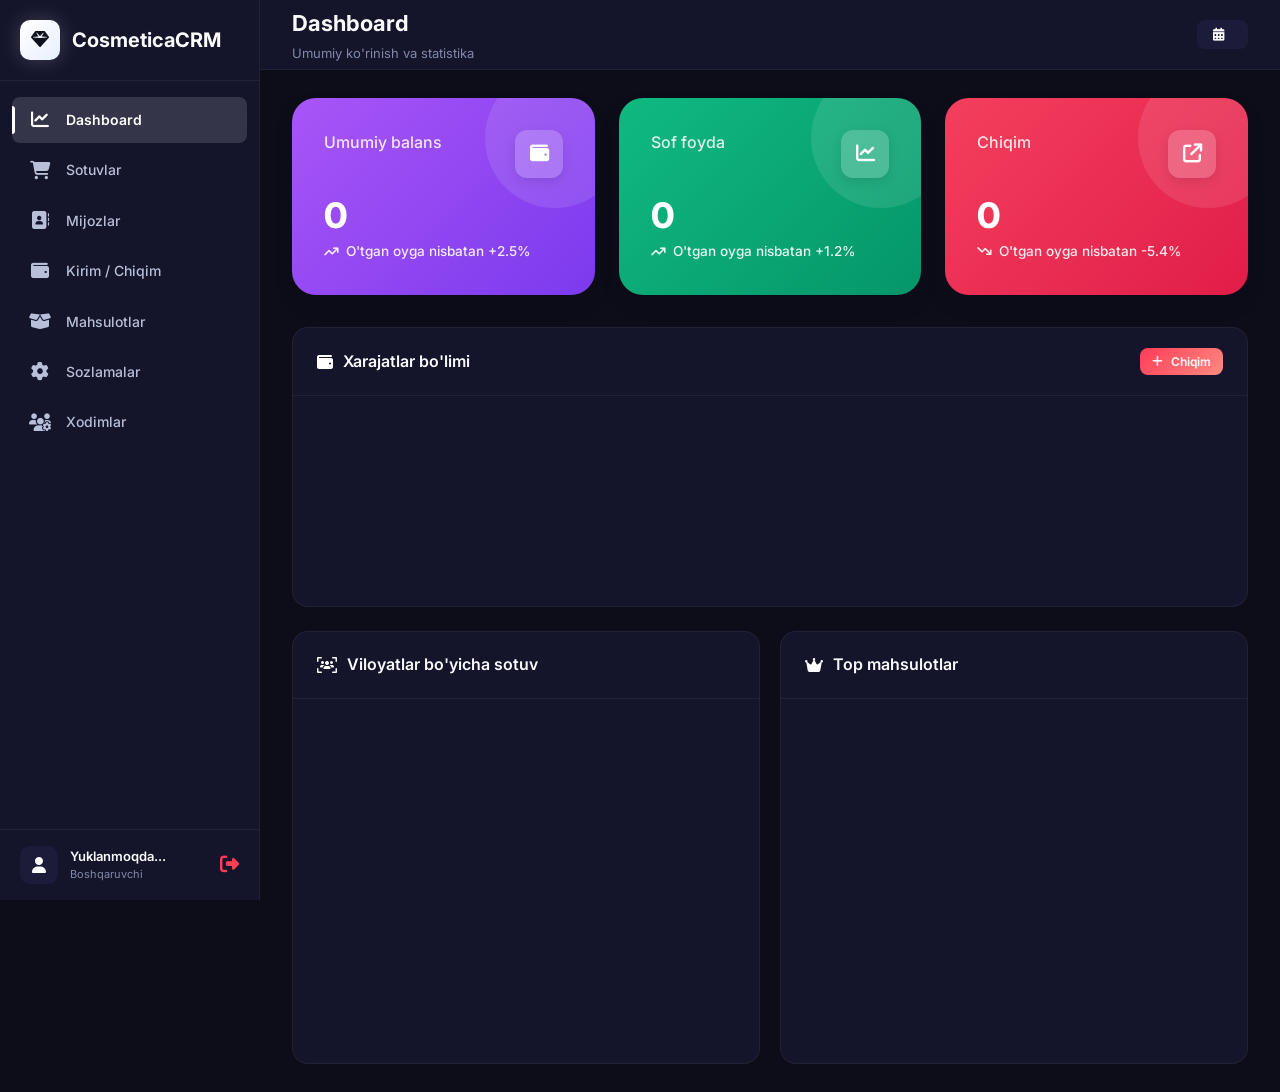
==== commit 490d0436: "Xodim ruxsatnomalarini boshqarish funksiyasi Menejer Profili -> Sozlamalar tabiga ko'chirildi" ====
--- a/index.html
+++ b/index.html
@@ -602,6 +602,39 @@
 
                     <!-- Tab 4: Settings -->
                     <div class="tab-content" id="tab-settings">
+                        <div class="card" style="max-width: 500px; margin-bottom: 20px;" id="profilePermissionsCard">
+                            <div class="card-header">
+                                <h2><i class="fas fa-user-lock"></i> Bo'limlarga kirish huquqlari</h2>
+                            </div>
+                            <div class="card-body">
+                                <p style="font-size: 14px; color: var(--text-secondary); margin-bottom: 15px;">
+                                    Ushbu xodim uchun tizimdagi bo'limlarni yoqish yoki o'chirish.</p>
+                                <div class="permissions-grid" style="display: grid; grid-template-columns: 1fr 1fr; gap: 15px; margin-bottom: 20px;">
+                                    <label class="perm-item" style="display: flex; align-items: center; gap: 10px; cursor: pointer; padding: 10px; background: var(--bg-secondary); border-radius: 8px; border: 1px solid var(--border);">
+                                        <input type="checkbox" id="profile_perm_sales"> <span>Sotuvlar</span>
+                                    </label>
+                                    <label class="perm-item" style="display: flex; align-items: center; gap: 10px; cursor: pointer; padding: 10px; background: var(--bg-secondary); border-radius: 8px; border: 1px solid var(--border);">
+                                        <input type="checkbox" id="profile_perm_customers"> <span>Mijozlar</span>
+                                    </label>
+                                    <label class="perm-item" style="display: flex; align-items: center; gap: 10px; cursor: pointer; padding: 10px; background: var(--bg-secondary); border-radius: 8px; border: 1px solid var(--border);">
+                                        <input type="checkbox" id="profile_perm_finance"> <span>Kirim/Chiqim</span>
+                                    </label>
+                                    <label class="perm-item" style="display: flex; align-items: center; gap: 10px; cursor: pointer; padding: 10px; background: var(--bg-secondary); border-radius: 8px; border: 1px solid var(--border);">
+                                        <input type="checkbox" id="profile_perm_products"> <span>Mahsulotlar</span>
+                                    </label>
+                                    <label class="perm-item" style="display: flex; align-items: center; gap: 10px; cursor: pointer; padding: 10px; background: var(--bg-secondary); border-radius: 8px; border: 1px solid var(--border);">
+                                        <input type="checkbox" id="profile_perm_staff"> <span>Xodimlar</span>
+                                    </label>
+                                    <label class="perm-item" style="display: flex; align-items: center; gap: 10px; cursor: pointer; padding: 10px; background: var(--bg-secondary); border-radius: 8px; border: 1px solid var(--border);">
+                                        <input type="checkbox" id="profile_perm_settings"> <span>Sozlamalar</span>
+                                    </label>
+                                </div>
+                                <button id="saveProfilePermissionsBtn" class="btn btn-primary" style="width: 100%; justify-content: center;">
+                                    <i class="fas fa-save"></i> O'zgarishlarni saqlash
+                                </button>
+                            </div>
+                        </div>
+
                         <div class="card" style="max-width: 500px;">
                             <div class="card-header">
                                 <h2><i class="fas fa-shield-alt"></i> Xavfsizlik va chiqish</h2>
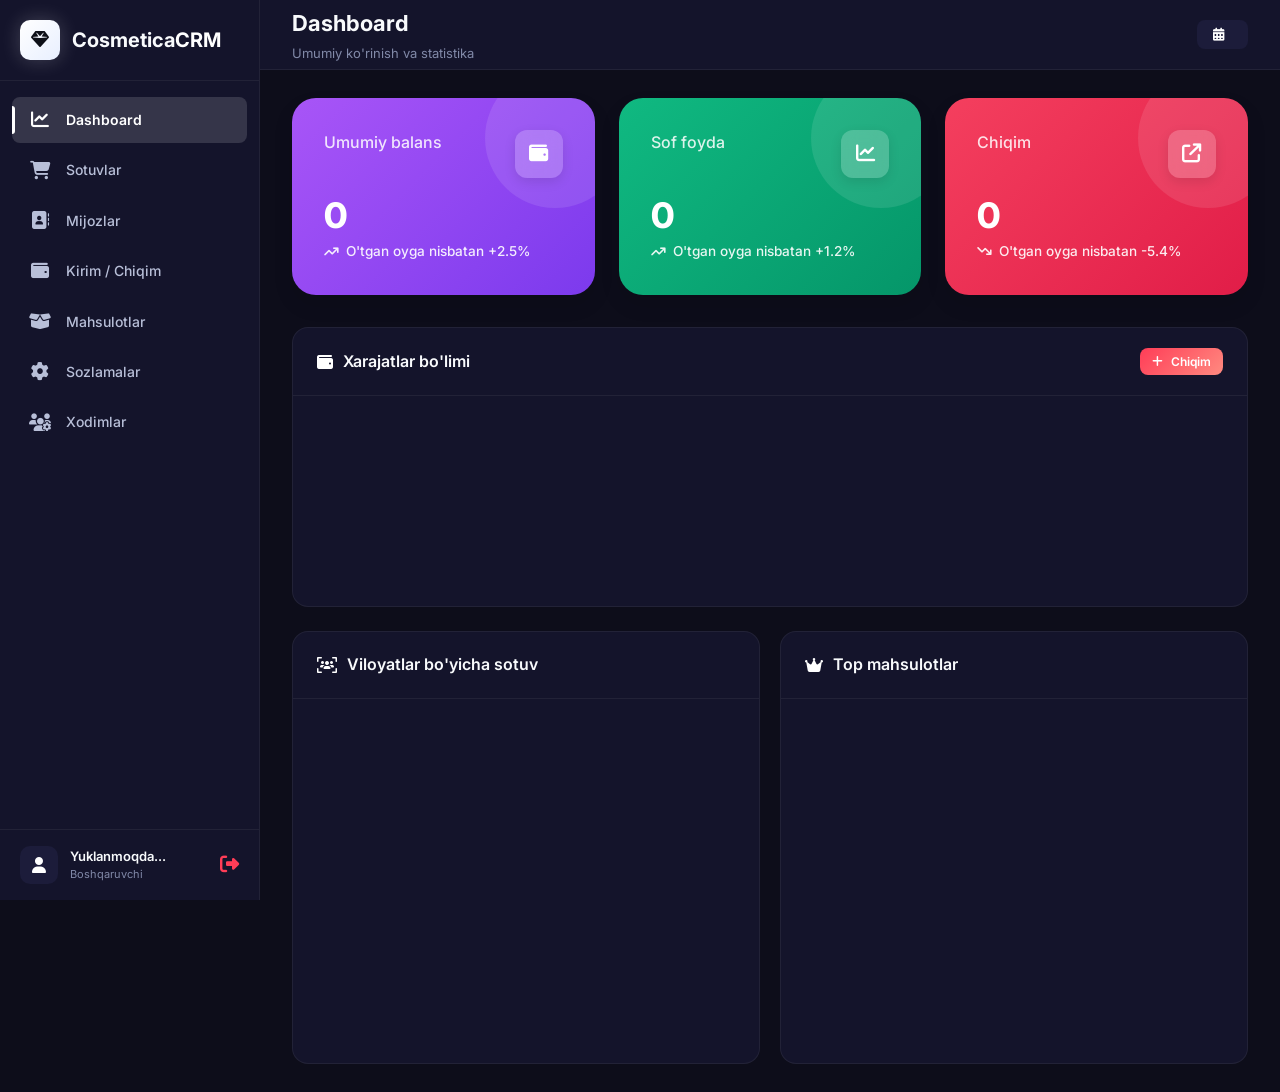
==== commit f0cbf7f2: "Batafsil (granular) ruxsatnomalar tizimi joriy qilindi: Dashboard foyda, sotuv tahrirlash, chiqim qo" ====
--- a/index.html
+++ b/index.html
@@ -236,6 +236,9 @@
                     <button class="btn btn-primary" id="addSaleBtn">
                         <i class="fas fa-plus"></i> Yangi Sotuv
                     </button>
+                    <select id="salesRegionFilter" class="filter-select">
+                        <option value="all">Barcha viloyatlar</option>
+                    </select>
                     <div class="search-box">
                         <i class="fas fa-search"></i>
                         <input type="text" id="salesSearch" placeholder="Qidirish...">
@@ -319,6 +322,14 @@
                     <button class="btn btn-danger" id="addExpenseBtn">
                         <i class="fas fa-minus"></i> Chiqim qo'shish
                     </button>
+                    <select id="financeTypeFilter" class="filter-select">
+                        <option value="all">Barchasi</option>
+                        <option value="income">Faqat kirim</option>
+                        <option value="expense">Faqat chiqim</option>
+                    </select>
+                    <select id="financeCategoryFilter" class="filter-select">
+                        <option value="all">Barcha kategoriyalar</option>
+                    </select>
                     <div class="search-box">
                         <i class="fas fa-search"></i>
                         <input type="text" id="financeSearch" placeholder="Qidirish...">
@@ -407,6 +418,14 @@
                     <button class="btn btn-primary" id="addProductBtn">
                         <i class="fas fa-plus"></i> Yangi Mahsulot
                     </button>
+                    <select id="productsCategoryFilter" class="filter-select">
+                        <option value="all">Barcha kategoriyalar</option>
+                    </select>
+                    <select id="productsStatusFilter" class="filter-select">
+                        <option value="all">Barcha statuslar</option>
+                        <option value="active">Active</option>
+                        <option value="inactive">Inactive</option>
+                    </select>
                     <div class="search-box">
                         <i class="fas fa-search"></i>
                         <input type="text" id="productsSearch" placeholder="Qidirish...">
@@ -609,25 +628,50 @@
                             <div class="card-body">
                                 <p style="font-size: 14px; color: var(--text-secondary); margin-bottom: 15px;">
                                     Ushbu xodim uchun tizimdagi bo'limlarni yoqish yoki o'chirish.</p>
-                                <div class="permissions-grid" style="display: grid; grid-template-columns: 1fr 1fr; gap: 15px; margin-bottom: 20px;">
-                                    <label class="perm-item" style="display: flex; align-items: center; gap: 10px; cursor: pointer; padding: 10px; background: var(--bg-secondary); border-radius: 8px; border: 1px solid var(--border);">
-                                        <input type="checkbox" id="profile_perm_sales"> <span>Sotuvlar</span>
-                                    </label>
-                                    <label class="perm-item" style="display: flex; align-items: center; gap: 10px; cursor: pointer; padding: 10px; background: var(--bg-secondary); border-radius: 8px; border: 1px solid var(--border);">
-                                        <input type="checkbox" id="profile_perm_customers"> <span>Mijozlar</span>
-                                    </label>
-                                    <label class="perm-item" style="display: flex; align-items: center; gap: 10px; cursor: pointer; padding: 10px; background: var(--bg-secondary); border-radius: 8px; border: 1px solid var(--border);">
-                                        <input type="checkbox" id="profile_perm_finance"> <span>Kirim/Chiqim</span>
-                                    </label>
-                                    <label class="perm-item" style="display: flex; align-items: center; gap: 10px; cursor: pointer; padding: 10px; background: var(--bg-secondary); border-radius: 8px; border: 1px solid var(--border);">
-                                        <input type="checkbox" id="profile_perm_products"> <span>Mahsulotlar</span>
-                                    </label>
-                                    <label class="perm-item" style="display: flex; align-items: center; gap: 10px; cursor: pointer; padding: 10px; background: var(--bg-secondary); border-radius: 8px; border: 1px solid var(--border);">
-                                        <input type="checkbox" id="profile_perm_staff"> <span>Xodimlar</span>
-                                    </label>
-                                    <label class="perm-item" style="display: flex; align-items: center; gap: 10px; cursor: pointer; padding: 10px; background: var(--bg-secondary); border-radius: 8px; border: 1px solid var(--border);">
-                                        <input type="checkbox" id="profile_perm_settings"> <span>Sozlamalar</span>
-                                    </label>
+                                <div class="permissions-container" style="display: flex; flex-direction: column; gap: 20px; margin-bottom: 20px;">
+                                    <!-- Bo'limlar Ruxsati -->
+                                    <div class="perm-group">
+                                        <label style="font-weight: 600; font-size: 0.85rem; color: var(--text-muted); margin-bottom: 10px; display: block; text-transform: uppercase; letter-spacing: 0.5px;">Asosiy bo'limlar</label>
+                                        <div class="permissions-grid" style="display: grid; grid-template-columns: 1fr 1fr; gap: 10px;">
+                                            <label class="perm-item" style="display: flex; align-items: center; gap: 8px; cursor: pointer; padding: 8px; background: var(--bg-secondary); border-radius: 6px; border: 1px solid var(--border); font-size: 0.9rem;">
+                                                <input type="checkbox" id="profile_perm_sales"> <span>Sotuvlar</span>
+                                            </label>
+                                            <label class="perm-item" style="display: flex; align-items: center; gap: 8px; cursor: pointer; padding: 8px; background: var(--bg-secondary); border-radius: 6px; border: 1px solid var(--border); font-size: 0.9rem;">
+                                                <input type="checkbox" id="profile_perm_customers"> <span>Mijozlar</span>
+                                            </label>
+                                            <label class="perm-item" style="display: flex; align-items: center; gap: 8px; cursor: pointer; padding: 8px; background: var(--bg-secondary); border-radius: 6px; border: 1px solid var(--border); font-size: 0.9rem;">
+                                                <input type="checkbox" id="profile_perm_finance"> <span>Kirim/Chiqim</span>
+                                            </label>
+                                            <label class="perm-item" style="display: flex; align-items: center; gap: 8px; cursor: pointer; padding: 8px; background: var(--bg-secondary); border-radius: 6px; border: 1px solid var(--border); font-size: 0.9rem;">
+                                                <input type="checkbox" id="profile_perm_products"> <span>Mahsulotlar</span>
+                                            </label>
+                                        </div>
+                                    </div>
+
+                                    <!-- Amallar va Detallar Ruxsati -->
+                                    <div class="perm-group">
+                                        <label style="font-weight: 600; font-size: 0.85rem; color: var(--text-muted); margin-bottom: 10px; display: block; text-transform: uppercase; letter-spacing: 0.5px;">Amallar va Detallar</label>
+                                        <div class="permissions-grid" style="display: grid; grid-template-columns: 1fr; gap: 8px;">
+                                            <label class="perm-item" style="display: flex; align-items: center; gap: 8px; cursor: pointer; padding: 8px; background: var(--bg-secondary); border-radius: 6px; border: 1px solid var(--border); font-size: 0.9rem;">
+                                                <input type="checkbox" id="profile_perm_show_profit"> <span>Sof foyda va moliyani ko'rish</span>
+                                            </label>
+                                            <label class="perm-item" style="display: flex; align-items: center; gap: 8px; cursor: pointer; padding: 8px; background: var(--bg-secondary); border-radius: 6px; border: 1px solid var(--border); font-size: 0.9rem;">
+                                                <input type="checkbox" id="profile_perm_add_expense"> <span>Chiqim qo'shish huquqi</span>
+                                            </label>
+                                            <label class="perm-item" style="display: flex; align-items: center; gap: 8px; cursor: pointer; padding: 8px; background: var(--bg-secondary); border-radius: 6px; border: 1px solid var(--border); font-size: 0.9rem;">
+                                                <input type="checkbox" id="profile_perm_edit_sale"> <span>Sotuvlarni tahrirlash/o'chirish</span>
+                                            </label>
+                                            <label class="perm-item" style="display: flex; align-items: center; gap: 8px; cursor: pointer; padding: 8px; background: var(--bg-secondary); border-radius: 6px; border: 1px solid var(--border); font-size: 0.9rem;">
+                                                <input type="checkbox" id="profile_perm_delete_customer"> <span>Mijozlarni o'chirish huquqi</span>
+                                            </label>
+                                            <label class="perm-item" style="display: flex; align-items: center; gap: 8px; cursor: pointer; padding: 8px; background: var(--bg-secondary); border-radius: 6px; border: 1px solid var(--border); font-size: 0.9rem;">
+                                                <input type="checkbox" id="profile_perm_staff"> <span>Xodimlar bo'limi (Admin)</span>
+                                            </label>
+                                            <label class="perm-item" style="display: flex; align-items: center; gap: 8px; cursor: pointer; padding: 8px; background: var(--bg-secondary); border-radius: 6px; border: 1px solid var(--border); font-size: 0.9rem;">
+                                                <input type="checkbox" id="profile_perm_settings"> <span>Sozlamalar bo'limi</span>
+                                            </label>
+                                        </div>
+                                    </div>
                                 </div>
                                 <button id="saveProfilePermissionsBtn" class="btn btn-primary" style="width: 100%; justify-content: center;">
                                     <i class="fas fa-save"></i> O'zgarishlarni saqlash
--- a/style.css
+++ b/style.css
@@ -588,10 +588,12 @@
    =========================== */
 .table-responsive {
     overflow-x: auto;
+    -webkit-overflow-scrolling: touch;
 }
 
 .data-table {
     width: 100%;
+    min-width: 640px;
     border-collapse: separate;
     border-spacing: 0 10px;
     margin-top: -10px;
@@ -677,6 +679,28 @@
     gap: 12px;
     margin-bottom: 20px;
     flex-wrap: wrap;
+}
+
+.filter-select {
+    padding: 9px 12px;
+    border-radius: var(--radius-sm);
+    border: 1px solid var(--border);
+    background: var(--surface);
+    color: var(--text-secondary);
+    font-size: 13px;
+    font-family: 'Inter', sans-serif;
+    min-width: 140px;
+}
+
+html[data-theme="light"] .filter-select {
+    background: #ffffff;
+    border-color: #e2e8f0;
+}
+
+.filter-select:focus {
+    outline: none;
+    border-color: var(--accent);
+    box-shadow: 0 0 0 3px var(--accent-glow);
 }
 
 .search-box {
@@ -1442,8 +1466,13 @@
 }
 
 @media (max-width: 768px) {
+    /* Layout */
     .sidebar {
         transform: translateX(-100%);
+        width: 86vw;
+        max-width: 340px;
+        border-radius: 0 20px 20px 0;
+        box-shadow: var(--shadow-lg);
     }
 
     .sidebar.open {
@@ -1460,67 +1489,415 @@
 
     .topbar {
         padding: 0 16px;
+        height: 64px;
+    }
+
+    .page-title-area h1 {
+        font-size: 18px;
+    }
+
+    .page-subtitle {
+        font-size: 12px;
     }
 
     .pages-container {
-        padding: 16px;
-    }
-
+        padding: 16px 14px 20px;
+    }
+
+    /* Dashboard & finance cards */
     .stats-grid {
         grid-template-columns: 1fr 1fr;
         gap: 12px;
     }
 
     .stat-card {
-        padding: 16px;
+        padding: 16px 14px;
+        min-height: 140px;
+        border-radius: 18px;
+    }
+
+    .stat-card-header {
+        margin-bottom: 12px;
     }
 
     .stat-value {
         font-size: 18px;
     }
 
+    .dashboard-top-section {
+        margin-top: 18px;
+        margin-bottom: 18px;
+    }
+
+    .dashboard-main-grid {
+        grid-template-columns: 1fr;
+        gap: 14px;
+    }
+
+    .dashboard-main-grid .card {
+        height: auto;
+        max-height: 360px;
+    }
+
+    /* Cards & content density */
+    .card {
+        border-radius: 18px;
+        box-shadow: var(--shadow-md);
+    }
+
+    .card-header {
+        padding: 14px 16px;
+    }
+
+    .card-body {
+        padding: 14px 16px;
+    }
+
+    /* Page actions & search */
+    .page-actions {
+        flex-direction: column;
+        align-items: stretch;
+        gap: 10px;
+    }
+
+    .page-actions .btn {
+        justify-content: center;
+    }
+
+    .search-box {
+        margin-left: 0;
+        width: 100%;
+    }
+
+    .search-box input {
+        width: 100%;
+    }
+
+    /* Tables: better mobile readability while keeping horizontal scroll */
+    .table-responsive {
+        margin: 0 -8px;
+        padding: 0 8px;
+    }
+
+    .data-table {
+        min-width: 560px;
+    }
+
+    .data-table thead th {
+        padding: 8px 10px;
+        font-size: 10px;
+    }
+
+    .data-table tbody td {
+        padding: 10px 12px;
+        font-size: 12px;
+        white-space: nowrap;
+    }
+
+    .data-table tbody tr {
+        box-shadow: 0 3px 10px rgba(0, 0, 0, 0.35);
+    }
+
+    /* Finance summary cards stacked */
     .finance-summary {
         grid-template-columns: 1fr;
         gap: 12px;
-    }
-
-    .page-actions {
-        flex-direction: column;
-        align-items: stretch;
-    }
-
-    .search-box {
-        margin-left: 0;
-    }
-
-    .search-box input {
-        width: 100%;
-    }
-
+        margin-bottom: 18px;
+    }
+
+    .finance-summary .stat-card {
+        border-radius: 18px;
+        padding: 18px 16px;
+        box-shadow: var(--shadow-md);
+    }
+
+    .finance-summary .stat-value {
+        font-size: 18px;
+    }
+
+    /* Finance page specific spacing */
+    #page-finance .page-actions {
+        margin-bottom: 16px;
+    }
+
+    #page-finance .card {
+        border-radius: 18px;
+        box-shadow: var(--shadow-md);
+    }
+
+    /* Forms & modals */
     .form-row {
         grid-template-columns: 1fr;
     }
 
     .modal {
         margin: 10px;
+        border-radius: 20px;
+    }
+
+    .modal-header {
+        padding: 16px 18px;
+    }
+
+    .modal-body {
+        padding: 16px 18px 18px;
+    }
+}
+
+@media (max-width: 480px) {
+    /* Global spacing */
+    .pages-container {
+        padding: 14px 10px 18px;
+    }
+
+    /* Topbar */
+    .topbar-right {
+        display: none;
     }
 
     .page-title-area h1 {
-        font-size: 18px;
-    }
-}
-
-@media (max-width: 480px) {
+        font-size: 17px;
+    }
+
+    /* Dashboard stats single column */
     .stats-grid {
         grid-template-columns: 1fr;
-    }
-
-    .products-grid {
-        grid-template-columns: 1fr;
-    }
-
-    .topbar-right {
+        gap: 10px;
+    }
+
+    .stat-card {
+        padding: 14px 12px;
+        min-height: 130px;
+    }
+
+    .stat-value {
+        font-size: 17px;
+    }
+
+    /* Tables */
+    .data-table {
+        min-width: 520px;
+    }
+
+    .data-table tbody td {
+        padding: 9px 10px;
+        font-size: 11px;
+    }
+
+    /* Profile header stack */
+    .profile-header-card {
+        padding: 26px 18px;
+        border-radius: 20px;
+    }
+
+    .profile-main-info h2 {
+        font-size: 1.7rem;
+    }
+
+    .profile-tab-btn {
+        padding: 8px 16px;
+        font-size: 13px;
+    }
+
+    /* Modals full‑height feel */
+    .modal {
+        max-height: 88vh;
+    }
+}
+
+/* Extra–small devices: 375px and 320px
+   Fokus: yanada ixcham shriftlar, paddings va yanada qulay scroll */
+@media (max-width: 375px) {
+    body {
+        font-size: 13px;
+    }
+
+    .pages-container {
+        padding: 12px 8px 16px;
+    }
+
+    .topbar {
+        height: 60px;
+    }
+
+    .page-title-area h1 {
+        font-size: 16px;
+    }
+
+    .stat-card {
+        padding: 12px 10px;
+    }
+
+    .stat-value {
+        font-size: 16px;
+    }
+
+    .btn {
+        padding: 9px 14px;
+        font-size: 13px;
+    }
+
+    .data-table {
+        min-width: 500px;
+    }
+
+    .data-table thead th {
+        font-size: 9px;
+    }
+
+    .data-table tbody td {
+        font-size: 10.5px;
+    }
+}
+
+@media (max-width: 320px) {
+    .page-title-area h1 {
+        font-size: 15px;
+    }
+
+    .page-subtitle {
+        font-size: 11px;
+    }
+
+    .btn {
+        padding: 8px 12px;
+        font-size: 12px;
+    }
+
+    .stats-grid {
+        gap: 8px;
+    }
+
+    .stat-card {
+        padding: 10px 8px;
+        border-radius: 16px;
+    }
+
+    .finance-summary .stat-card {
+        padding: 12px 10px;
+    }
+
+    .data-table {
+        min-width: 480px;
+    }
+
+    .profile-header-card {
+        padding: 22px 14px;
+    }
+
+    .profile-tab-btn {
+        padding: 7px 12px;
+        font-size: 12px;
+    }
+}
+
+/* Finance / Products / Sales / Customers / Staff table – mobile card view */
+@media (max-width: 768px) {
+    #financeTable,
+    #productsTable,
+    #salesTable,
+    #customersTable,
+    #usersTable {
+        min-width: 0;
+        border-collapse: separate;
+        border-spacing: 0;
+    }
+
+    #financeTable thead,
+    #productsTable thead,
+    #salesTable thead,
+    #customersTable thead,
+    #usersTable thead {
         display: none;
+    }
+
+    #financeTable tbody tr,
+    #productsTable tbody tr,
+    #salesTable tbody tr,
+    #customersTable tbody tr,
+    #usersTable tbody tr {
+        display: block;
+        margin-bottom: 12px;
+        border-radius: 14px;
+        overflow: hidden;
+        background: rgba(255, 255, 255, 0.03);
+        box-shadow: var(--shadow-md);
+    }
+
+    html[data-theme="light"] #financeTable tbody tr,
+    html[data-theme="light"] #productsTable tbody tr,
+    html[data-theme="light"] #salesTable tbody tr,
+    html[data-theme="light"] #customersTable tbody tr,
+    html[data-theme="light"] #usersTable tbody tr {
+        background: #ffffff;
+    }
+
+    #financeTable tbody td,
+    #productsTable tbody td,
+    #salesTable tbody td,
+    #customersTable tbody td,
+    #usersTable tbody td {
+        display: flex;
+        justify-content: space-between;
+        align-items: center;
+        padding: 8px 14px;
+        border: none;
+        border-bottom: 1px solid var(--border);
+        white-space: normal;
+    }
+
+    #financeTable tbody td:last-child,
+    #productsTable tbody td:last-child,
+    #salesTable tbody td:last-child,
+    #customersTable tbody td:last-child,
+    #usersTable tbody td:last-child {
+        border-bottom: none;
+    }
+
+    #financeTable tbody td::before,
+    #productsTable tbody td::before,
+    #salesTable tbody td::before,
+    #customersTable tbody td::before,
+    #usersTable tbody td::before {
+        content: attr(data-label);
+        font-weight: 600;
+        font-size: 11px;
+        color: var(--text-muted);
+        margin-right: 12px;
+        flex-shrink: 0;
+    }
+
+    #financeTable tbody td[data-label="Amallar"],
+    #productsTable tbody td[data-label="Amallar"],
+    #salesTable tbody td[data-label="Amallar"],
+    #customersTable tbody td[data-label="Amallar"],
+    #usersTable tbody td[data-label="Amallar"] {
+        justify-content: flex-end;
+        gap: 6px;
+    }
+
+    #financeTable tbody td[data-label="Amallar"]::before,
+    #productsTable tbody td[data-label="Amallar"]::before,
+    #salesTable tbody td[data-label="Amallar"]::before,
+    #customersTable tbody td[data-label="Amallar"]::before,
+    #usersTable tbody td[data-label="Amallar"]::before {
+        display: none;
+    }
+
+    /* Tertib raqami mobil kartada keraksiz – yashiramiz */
+    #financeTable tbody td[data-label="#"],
+    #productsTable tbody td[data-label="#"],
+    #salesTable tbody td[data-label="#"],
+    #customersTable tbody td[data-label="#"],
+    #usersTable tbody td[data-label="#"] {
+        display: none;
+    }
+
+    /* Amallar tugmalari uchun kattaroq touch-area */
+    .btn-icon {
+        width: 34px;
+        height: 34px;
+        font-size: 14px;
     }
 }
 
@@ -3345,4 +3722,204 @@
         opacity: 1;
         transform: translateY(0);
     }
-}+
+   /* ============================
+   MOBILE LAYOUT FOR CRM
+   ============================ */
+
+/* Katta ekranlarda hamma narsa eski holida qoladi, faqat pastdagilar kichik ekranlar uchun */
+@media (max-width: 1024px) {
+  /* Agar chapdagi sidebar bo‘lsa – ustiga chiqarib yuboramiz */
+  .crm-layout,
+  .admin-layout {
+    display: grid;
+    grid-template-columns: 1fr;
+    min-height: 100vh;
+  }
+
+  .sidebar,
+  .crm-sidebar,
+  .nav-left {
+    border-right: none;
+    border-bottom: 1px solid #e5e7eb;
+    padding: 0.5rem 0;
+  }
+
+  .sidebar-nav,
+  .crm-menu {
+    display: flex;
+    flex-direction: row;
+    gap: 0.5rem;
+    padding: 0 1rem 0.75rem 1rem;
+    overflow-x: auto;
+    -webkit-overflow-scrolling: touch;
+  }
+
+  .sidebar-link,
+  .crm-menu a {
+    white-space: nowrap;
+    padding: 0.6rem 1rem;
+    border-radius: 999px;
+    font-size: 0.9rem;
+  }
+
+  .main,
+  .crm-content {
+    padding: 1rem;
+  }
+}
+
+@media (max-width: 768px) {
+  /* Header ixchamlashadi */
+  header,
+  .crm-header {
+    position: sticky;
+    top: 0;
+    z-index: 50;
+    background: #ffffff;
+    border-bottom: 1px solid #e5e7eb;
+    padding: 0.6rem 1rem;
+  }
+
+  .header-inner,
+  .crm-header-inner {
+    display: flex;
+    align-items: center;
+    justify-content: space-between;
+    gap: 0.75rem;
+  }
+
+  /* Katta jadval o‘rniga kartochkalar – telefon uchun oson o‘qiladi */
+  table.crm-table,
+  table.data-table {
+    width: 100%;
+    border-collapse: collapse;
+  }
+
+  thead {
+    display: none; /* sarlavhani yashiramiz */
+  }
+
+  tbody tr {
+    display: block;
+    background: #ffffff;
+    border-radius: 0.75rem;
+    margin-bottom: 0.75rem;
+    padding: 0.75rem 0.9rem;
+    box-shadow: 0 4px 12px rgba(15, 23, 42, 0.04);
+  }
+
+  tbody tr td {
+    display: flex;
+    justify-content: space-between;
+    align-items: center;
+    padding: 0.25rem 0;
+    border-bottom: none;
+    font-size: 0.9rem;
+  }
+
+  tbody tr td::before {
+    content: attr(data-label);
+    /* har bir kolonka nomi uchun: <td data-label="Mahsulot">... */
+    font-weight: 600;
+    color: #6b7280;
+    margin-right: 0.75rem;
+    flex: 0 0 40%;
+    text-align: left;
+  }
+
+  /* Action tugmalarini katta qilib, yonma-yon chiqaramiz */
+  .actions,
+  .row-actions {
+    display: flex;
+    justify-content: flex-end;
+    gap: 0.5rem;
+    margin-top: 0.5rem;
+  }
+
+  .btn,
+  .btn-sm {
+    padding: 0.5rem 0.9rem;
+    font-size: 0.85rem;
+    border-radius: 999px;
+  }
+
+  /* Formalar – bitta ustun, to‘liq kenglik */
+  .form-row {
+    display: block;
+  }
+
+  .form-group {
+    width: 100%;
+    margin-bottom: 0.9rem;
+  }
+
+  .form-group input,
+  .form-group select,
+  .form-group textarea {
+    width: 100%;
+    padding: 0.85rem 0.9rem;
+    font-size: 0.95rem;
+  }
+
+  .form-actions {
+    display: flex;
+    flex-direction: column;
+    gap: 0.5rem;
+    margin-top: 1rem;
+  }
+
+  .form-actions .btn {
+    width: 100%;
+  }
+
+  /* Kichik statistik kartochkalar */
+  .stats-grid {
+    display: grid;
+    grid-template-columns: 1fr;
+    gap: 0.75rem;
+  }
+
+  .stat-card {
+    padding: 0.9rem 1rem;
+  }
+}
+
+@media (max-width: 480px) {
+  body {
+    font-size: 14px;
+  }
+
+  .crm-content,
+  .main {
+    padding: 0.75rem 0.75rem 1rem 0.75rem;
+  }
+
+  h1,
+  .page-title {
+    font-size: 1.4rem;
+  }
+
+  .card,
+  .panel {
+    border-radius: 0.9rem;
+    padding: 0.9rem;
+  }
+
+  .btn,
+  .btn-primary,
+  .btn-secondary {
+    padding: 0.7rem 1rem;
+    font-size: 0.85rem;
+  }
+
+  /* Agar login sahifasi bo‘lsa */
+  .login-wrapper,
+  .login-card {
+    max-width: 360px;
+    margin: 0 auto;
+    padding: 1.5rem 1.25rem;
+    border-radius: 1rem;
+  }
+}
+}
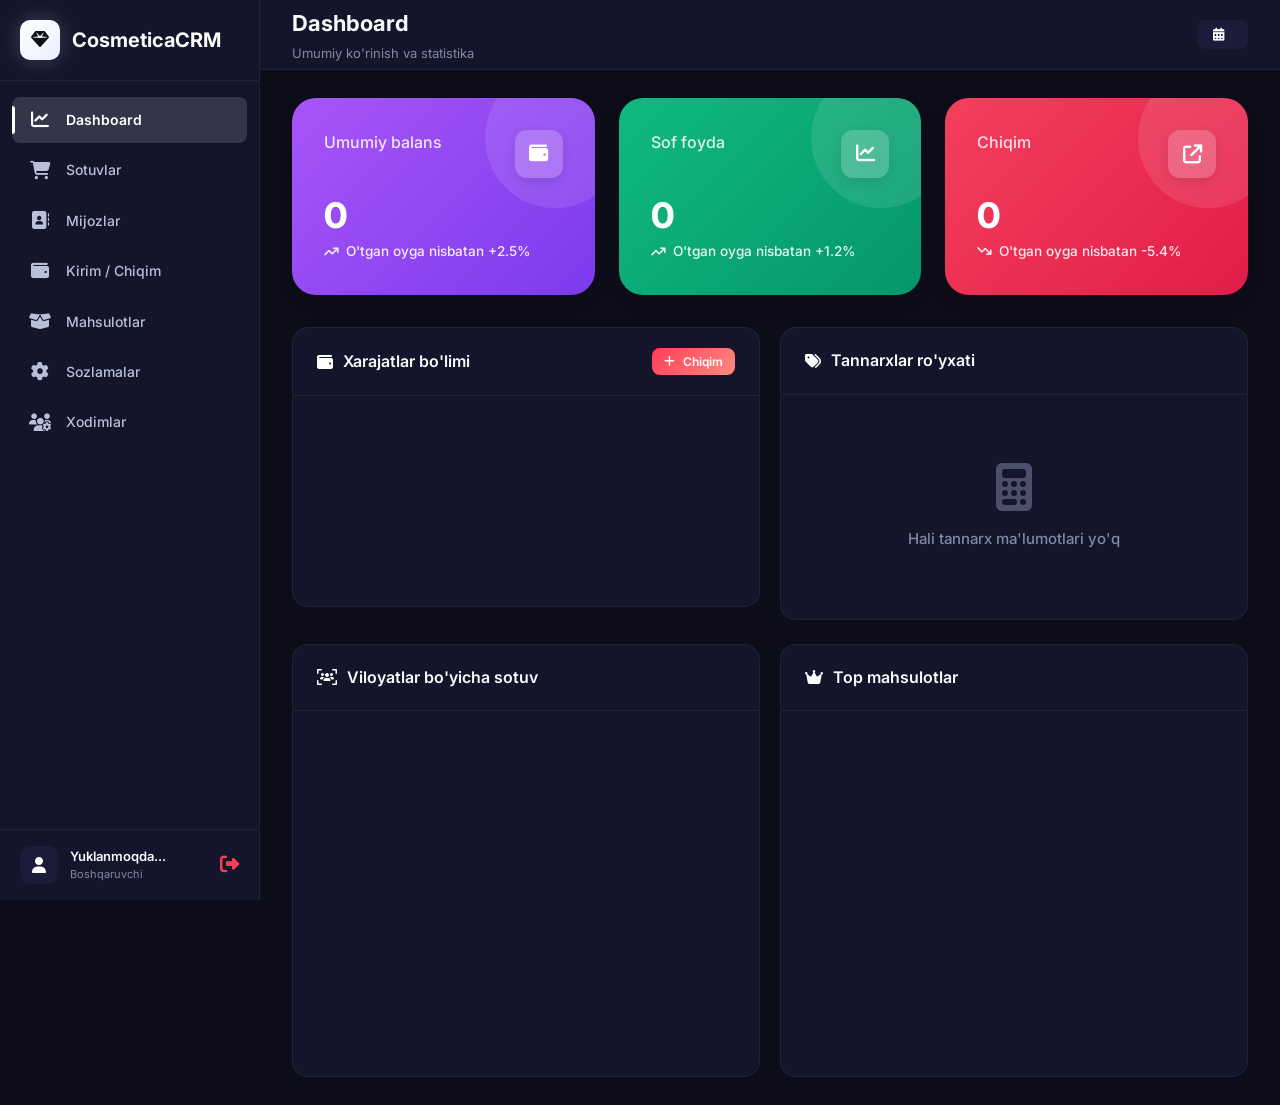
==== commit 72b54ef8: "Premium sotuvlar tizimi: Tannarx, Dostavka, Status boshqaruvi va Dashboard moliya tahlili joriy qili" ====
--- a/index.html
+++ b/index.html
@@ -181,9 +181,10 @@
                     </div>
                 </div>
 
-                <!-- Top Section: Full Width Expenses -->
-                <div class="dashboard-top-section">
-                    <div class="card expense-card full-width-card">
+                <!-- Top Section: Split Layout (Expenses & Cost Prices) -->
+                <div class="dashboard-top-section" style="display: grid; grid-template-columns: 1fr 1fr; gap: 20px; margin-bottom: 24px;">
+                    <!-- Column 1: Xarajatlar -->
+                    <div class="card expense-card">
                         <div class="card-header">
                             <h2><i class="fas fa-wallet"></i> Xarajatlar bo'limi</h2>
                             <div class="header-actions">
@@ -192,13 +193,29 @@
                                 </button>
                             </div>
                         </div>
-                        <div class="card-body">
+                        <div class="card-body" style="max-height: 400px; overflow-y: auto;">
                             <div class="expense-feed-container" id="dashExpenseList">
                                 <!-- Dynamic Expense Items will be injected here -->
                             </div>
                             <div class="empty-state" id="dashEmptyExpense" style="display:none;">
                                 <i class="fas fa-receipt"></i>
                                 <p>Hali xarajatlar mavjud emas</p>
+                            </div>
+                        </div>
+                    </div>
+
+                    <!-- Column 2: Tannarxlar ro'yxati -->
+                    <div class="card cost-card">
+                        <div class="card-header">
+                            <h2><i class="fas fa-tags"></i> Tannarxlar ro'yxati</h2>
+                        </div>
+                        <div class="card-body" style="max-height: 400px; overflow-y: auto;">
+                            <div class="expense-feed-container" id="dashCostList">
+                                <!-- Dynamic Cost Items will be injected here -->
+                            </div>
+                            <div class="empty-state" id="dashEmptyCost" style="display:block;">
+                                <i class="fas fa-calculator"></i>
+                                <p>Hali tannarx ma'lumotlari yo'q</p>
                             </div>
                         </div>
                     </div>
@@ -256,6 +273,9 @@
                                         <th>Viloyat</th>
                                         <th>Mahsulotlar</th>
                                         <th>Jami summa</th>
+                                        <th>Tannarx</th>
+                                        <th>Dostavka</th>
+                                        <th>Status</th>
                                         <th>Amallar</th>
                                     </tr>
                                 </thead>
@@ -722,17 +742,23 @@
                     <label for="saleName"><i class="fas fa-tag"></i> Nomi (eslatma)</label>
                     <input type="text" id="saleName" placeholder="Masalan: Abdulloh - Krem" required>
                 </div>
-                <div class="form-group">
-                    <label for="saleRegion"><i class="fas fa-map-marker-alt"></i> Viloyat</label>
-                    <div class="select-picker" id="saleRegionPicker">
-                        <input type="hidden" id="saleRegion" required>
-                        <button type="button" class="select-trigger">
-                            <span class="select-trigger-label">Tanlang...</span>
-                            <i class="fas fa-chevron-down"></i>
-                        </button>
-                        <div class="select-dropdown">
-                            <!-- Dynamic -->
-                        </div>
+                <div style="display: grid; grid-template-columns: 1fr 1fr; gap: 15px;">
+                    <div class="form-group">
+                        <label for="saleRegion"><i class="fas fa-map-marker-alt"></i> Viloyat</label>
+                        <div class="select-picker" id="saleRegionPicker">
+                            <input type="hidden" id="saleRegion" required>
+                            <button type="button" class="select-trigger">
+                                <span class="select-trigger-label">Tanlang...</span>
+                                <i class="fas fa-chevron-down"></i>
+                            </button>
+                            <div class="select-dropdown">
+                                <!-- Dynamic -->
+                            </div>
+                        </div>
+                    </div>
+                    <div class="form-group">
+                        <label for="saleDelivery"><i class="fas fa-truck"></i> Dostavka (so'm)</label>
+                        <input type="number" id="saleDelivery" placeholder="0 (tekin bo'lsa)" min="0" step="500">
                     </div>
                 </div>
                 <div class="form-group"
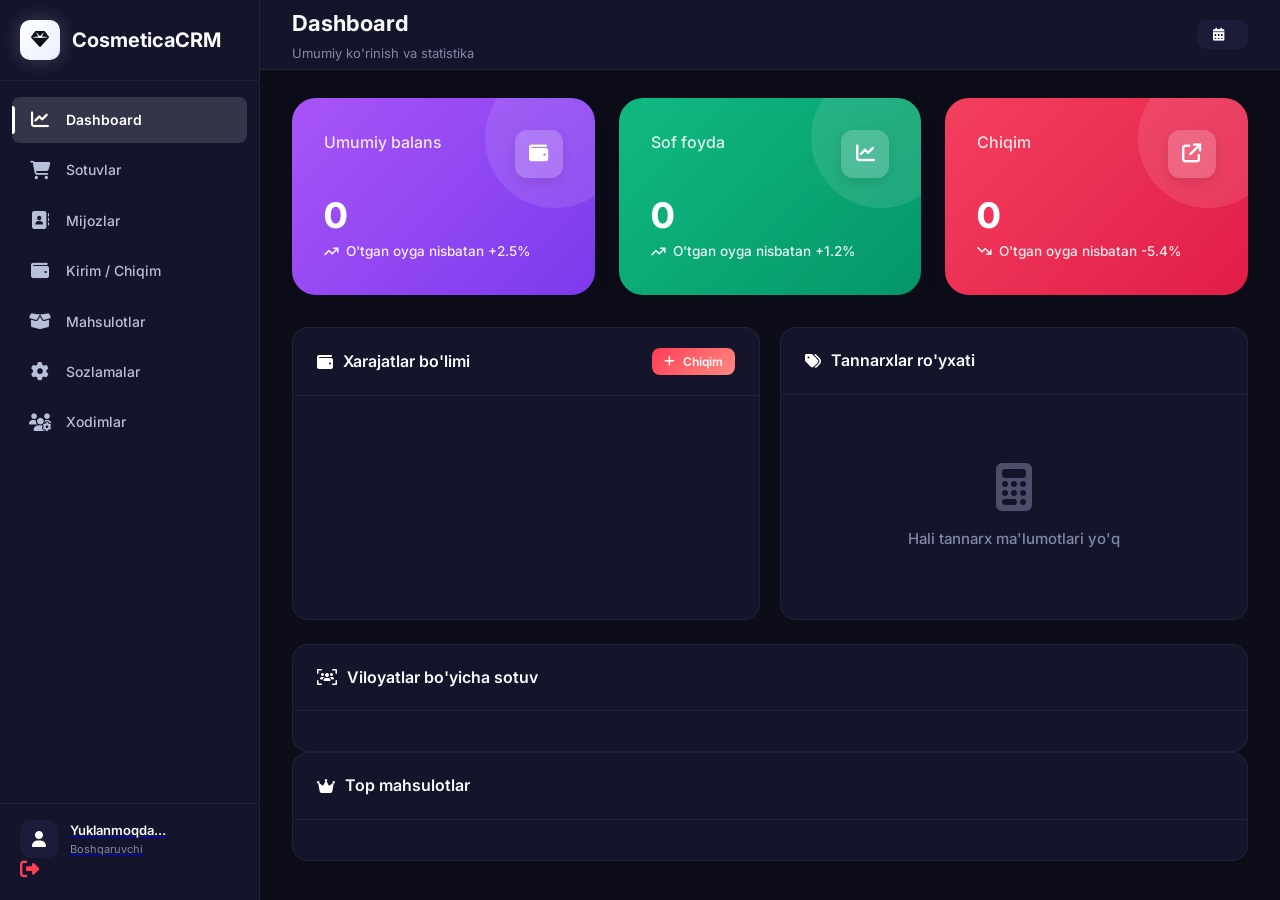
==== commit 6709e1ea: "crmdagi xatoliklar" ====
--- a/index.html
+++ b/index.html
@@ -453,6 +453,7 @@
                 </div>
                 <div class="card">
                     <div class="card-body">
+                        <div class="products-mobile-grid" id="productsCards"></div>
                         <div class="table-responsive">
                             <table class="data-table" id="productsTable">
                                 <thead>
@@ -928,7 +929,75 @@
         </div>
     </div>
 
-
+    <!-- Product Details Modal -->
+    <div class="modal-overlay" id="productDetailsModal">
+        <div class="modal">
+            <div class="modal-header">
+                <h2><i class="fas fa-box-open"></i> Mahsulot ma'lumotlari</h2>
+                <button class="modal-close" data-modal="productDetailsModal"><i class="fas fa-times"></i></button>
+            </div>
+            <div class="modal-body">
+                <div class="product-details-hero" id="productDetailsHero"></div>
+                <div class="product-details-header">
+                    <div class="product-details-title" id="productDetailsName">-</div>
+                    <div class="product-details-price" id="productDetailsPrice">-</div>
+                </div>
+                <div class="product-details-status">
+                    <span class="status-badge" id="productDetailsStatus">Active</span>
+                </div>
+                <ul class="info-list product-details-list">
+                    <li class="info-item">
+                        <span class="info-label">Kategoriya</span>
+                        <span class="info-value" id="productDetailsCategory">-</span>
+                    </li>
+                    <li class="info-item">
+                        <span class="info-label">Tannarx</span>
+                        <span class="info-value" id="productDetailsCost">-</span>
+                    </li>
+                        <li class="info-item">
+                        <span class="info-label">Tavsif</span>
+                        <span class="info-value" id="productDetailsDescription">-</span>
+                    </li>
+                </ul>
+                <div class="modal-footer product-details-actions">
+                    <button type="button" class="btn btn-secondary" data-modal="productDetailsModal">Yopish</button>
+                    <button type="button" class="btn btn-primary" id="productDetailsEditBtn"><i class="fas fa-pen"></i> Tahrirlash</button>
+                    <button type="button" class="btn btn-danger" id="productDetailsDeleteBtn"><i class="fas fa-trash"></i> O'chirish</button>
+                </div>
+            </div>
+        </div>
+    </div>
+    <!-- Finance Details Modal -->
+    <div class="modal-overlay" id="financeDetailsModal">
+        <div class="modal">
+            <div class="modal-header">
+                <h2><i class="fas fa-wallet"></i> Tranzaksiya ma'lumotlari</h2>
+                <button class="modal-close" data-modal="financeDetailsModal"><i class="fas fa-times"></i></button>
+            </div>
+            <div class="modal-body">
+                <div id="financeDetailsIconWrap" style="width: 60px; height: 60px; border-radius: 15px; display: flex; align-items: center; justify-content: center; font-size: 24px; margin: 0 auto 20px;">
+                    <i id="financeDetailsIcon" class="fas fa-receipt"></i>
+                </div>
+                <div class="product-details-header" style="text-align: center; justify-content: center; flex-direction: column; align-items: center;">
+                    <div class="product-details-price" id="financeDetailsAmount" style="font-size: 24px; margin-bottom: 5px;">-</div>
+                    <div class="product-details-title" id="financeDetailsCategory" style="font-size: 16px; opacity: 0.8;">-</div>
+                </div>
+                <ul class="info-list" style="margin-top: 25px;">
+                    <li class="info-item">
+                        <span class="info-label">Sana</span>
+                        <span class="info-value" id="financeDetailsDate">-</span>
+                    </li>
+                    <li class="info-item" style="flex-direction: column; align-items: flex-start; gap: 8px;">
+                        <span class="info-label">Tavsif</span>
+                        <span class="info-value" id="financeDetailsDescription" style="white-space: pre-wrap; word-break: break-word; text-align: left; width: 100%;">-</span>
+                    </li>
+                </ul>
+                <div class="modal-footer" style="margin-top: 30px;">
+                    <button type="button" class="btn btn-secondary" data-modal="financeDetailsModal" style="width: 100%;">Yopish</button>
+                </div>
+            </div>
+        </div>
+    </div>
 
     <!-- User Form Modal -->
     <div class="modal-overlay" id="userModal">
@@ -960,7 +1029,7 @@
                                 <i class="fas fa-user-shield"></i>
                                 <span>Admin (To'liq huquq)</span>
                             </button>
-                            <button type="button" class="select-option selected" data-value="manager">
+<button type="button" class="select-option selected" data-value="manager">
                                 <i class="fas fa-user-tie"></i>
                                 <span>Manager (Cheklangan)</span>
                             </button>
@@ -1117,17 +1186,50 @@
     </div>
 
     <!-- Delete Confirmation Modal -->
-    <div class="modal-overlay" id="deleteModal">
+    <div class="modal-overlay confirm-modal" id="deleteModal" data-tone="danger">
         <div class="modal modal-sm">
-            <div class="modal-header modal-header-danger">
-                <h2><i class="fas fa-exclamation-triangle"></i> O'chirish</h2>
+            <div class="modal-header confirm-header">
+                <h2><i class="fas fa-trash"></i> O'chirishni tasdiqlash</h2>
                 <button class="modal-close" data-modal="deleteModal"><i class="fas fa-times"></i></button>
             </div>
             <div class="modal-body">
-                <p class="delete-message" id="deleteMessage">Haqiqatan ham o'chirmoqchimisiz?</p>
-                <div class="modal-footer">
-                    <button type="button" class="btn btn-secondary" data-modal="deleteModal">Yo'q</button>
-                    <button type="button" class="btn btn-danger" id="confirmDeleteBtn">Ha, o'chirish</button>
+                <div class="confirm-hero">
+                    <div class="confirm-icon">
+                        <i class="fas fa-exclamation"></i>
+                    </div>
+                    <div class="confirm-text">
+                        <h3>Diqqat: bu amal qaytarilmaydi</h3>
+                        <p class="delete-message" id="deleteMessage">Haqiqatan ham o'chirmoqchimisiz?</p>
+                    </div>
+                </div>
+                <div class="modal-footer confirm-actions">
+                    <button type="button" class="btn btn-ghost" data-modal="deleteModal"><i class="fas fa-times"></i> Bekor qilish</button>
+                    <button type="button" class="btn btn-confirm" id="confirmDeleteBtn"><i class="fas fa-trash"></i> Ha, o'chirish</button>
+                </div>
+            </div>
+        </div>
+    </div>
+
+    <!-- Edit Confirmation Modal -->
+    <div class="modal-overlay confirm-modal" id="editConfirmModal" data-tone="info">
+        <div class="modal modal-sm">
+            <div class="modal-header confirm-header">
+                <h2 id="confirmEditTitle"><i class="fas fa-pen"></i> Tahrirlashni tasdiqlash</h2>
+                <button class="modal-close" data-modal="editConfirmModal"><i class="fas fa-times"></i></button>
+            </div>
+            <div class="modal-body">
+                <div class="confirm-hero">
+                    <div class="confirm-icon">
+                        <i class="fas fa-pen"></i>
+                    </div>
+                    <div class="confirm-text">
+                        <h3>Tahrirlashga o'tamizmi?</h3>
+                        <p id="confirmEditMessage" class="delete-message">Ushbu ma'lumotni tahrirlashni tasdiqlaysizmi?</p>
+                    </div>
+                </div>
+                <div class="modal-footer confirm-actions">
+                    <button type="button" class="btn btn-ghost" data-modal="editConfirmModal"><i class="fas fa-times"></i> Bekor qilish</button>
+                    <button type="button" class="btn btn-confirm" id="confirmEditBtn"><i class="fas fa-check"></i> Ha, tahrirlash</button>
                 </div>
             </div>
         </div>
@@ -1179,4 +1281,11 @@
     <script src="app.js"></script>
 </body>
 
-</html>+</html>
+
+
+
+
+
+
+
--- a/style.css
+++ b/style.css
@@ -852,7 +852,7 @@
 .products-grid {
     display: grid;
     grid-template-columns: repeat(auto-fit, minmax(260px, 1fr));
-    /* 1 dona karta bo‘lsa ham to‘liq cho‘ziladi */
+    /* 1 dona karta boвЂlsa ham toвЂliq choвЂziladi */
     gap: 16px;
 }
 
@@ -1211,7 +1211,104 @@
 }
 
 /* ===========================
-   Forms
+   Confirm Modal
+   =========================== */
+.confirm-modal {
+    --confirm-color: var(--warning);
+    --confirm-soft: var(--warning-bg);
+    --confirm-gradient: linear-gradient(135deg, #ffa726 0%, #ffd54f 100%);
+}
+
+.confirm-modal[data-tone="danger"] {
+    --confirm-color: var(--danger);
+    --confirm-soft: var(--danger-bg);
+    --confirm-gradient: var(--gradient-expense);
+}
+
+.confirm-modal[data-tone="info"] {
+    --confirm-color: var(--info);
+    --confirm-soft: var(--info-bg);
+    --confirm-gradient: var(--gradient-sales);
+}
+
+.confirm-modal .modal {
+    background: linear-gradient(160deg, rgba(255, 255, 255, 0.06), rgba(255, 255, 255, 0.01)), var(--surface);
+    border: 1px solid var(--confirm-soft);
+    box-shadow: 0 20px 50px rgba(0, 0, 0, 0.55);
+}
+
+.confirm-modal .confirm-header {
+    border-bottom: 1px solid rgba(255, 255, 255, 0.08);
+    background: linear-gradient(90deg, rgba(255, 255, 255, 0.08), rgba(255, 255, 255, 0));
+}
+
+.confirm-modal .confirm-header h2 i {
+    color: var(--confirm-color);
+}
+
+.confirm-hero {
+    display: flex;
+    gap: 16px;
+    align-items: center;
+    padding: 16px 18px;
+    border-radius: 14px;
+    border: 1px solid var(--confirm-soft);
+    background: var(--gradient-glass);
+    box-shadow: inset 0 0 0 1px rgba(255, 255, 255, 0.03);
+}
+
+.confirm-icon {
+    width: 48px;
+    height: 48px;
+    border-radius: 14px;
+    display: flex;
+    align-items: center;
+    justify-content: center;
+    background: var(--confirm-soft);
+    color: var(--confirm-color);
+    font-size: 18px;
+    box-shadow: 0 10px 24px rgba(0, 0, 0, 0.35);
+}
+
+.confirm-text h3 {
+    font-size: 16px;
+    font-weight: 700;
+    color: var(--text);
+    margin: 0;
+}
+
+.confirm-text p {
+    margin: 6px 0 0;
+    font-size: 14px;
+    color: var(--text-secondary);
+    text-align: left;
+}
+
+.confirm-actions {
+    gap: 12px;
+}
+
+.btn-ghost {
+    background: transparent;
+    color: var(--text-secondary);
+    border: 1px solid var(--border-light);
+}
+
+.btn-ghost:hover {
+    background: var(--surface-hover);
+    color: var(--text);
+}
+
+.btn-confirm {
+    background: var(--confirm-gradient);
+    color: #fff;
+    box-shadow: 0 12px 26px rgba(0, 0, 0, 0.35);
+}
+
+.btn-confirm:hover {
+    transform: translateY(-1px);
+    box-shadow: 0 16px 30px rgba(0, 0, 0, 0.45);
+}\r\n\r\n/* ===========================\r\n   Forms
    =========================== */
 .form-group {
     margin-bottom: 16px;
@@ -1630,17 +1727,31 @@
         grid-template-columns: 1fr;
     }
 
+    .modal-overlay {
+        align-items: flex-end;
+        padding: 0;
+    }
+
     .modal {
-        margin: 10px;
-        border-radius: 20px;
+        margin: 0;
+        border-radius: 24px 24px 0 0;
+        max-width: 100%;
+        max-height: 85vh;
+        animation: slideUpModalMobile 0.35s cubic-bezier(0.34, 1.56, 0.64, 1) forwards;
+    }
+
+    @keyframes slideUpModalMobile {
+        from { transform: translateY(100%); opacity: 0; }
+        to { transform: translateY(0); opacity: 1; }
     }
 
     .modal-header {
-        padding: 16px 18px;
+        padding: 20px 24px;
+        border-bottom: 2px solid var(--border);
     }
 
     .modal-body {
-        padding: 16px 18px 18px;
+        padding: 20px 24px 24px;
     }
 }
 
@@ -1699,13 +1810,13 @@
         font-size: 13px;
     }
 
-    /* Modals full‑height feel */
+    /* Modals fullвЂ‘height feel */
     .modal {
         max-height: 88vh;
     }
 }
 
-/* Extra–small devices: 375px and 320px
+/* ExtraвЂ“small devices: 375px and 320px
    Fokus: yanada ixcham shriftlar, paddings va yanada qulay scroll */
 @media (max-width: 375px) {
     body {
@@ -1791,113 +1902,104 @@
     }
 }
 
-/* Finance / Products / Sales / Customers / Staff table – mobile card view */
-@media (max-width: 768px) {
-    #financeTable,
-    #productsTable,
-    #salesTable,
-    #customersTable,
-    #usersTable {
+/* Finance / Products / Sales / Customers / Staff table вЂ“ mobile card view */
+@media (    .data-table {
         min-width: 0;
         border-collapse: separate;
         border-spacing: 0;
-    }
-
-    #financeTable thead,
-    #productsTable thead,
-    #salesTable thead,
-    #customersTable thead,
-    #usersTable thead {
+        width: 100%;
+    }
+
+    .data-table thead {
         display: none;
     }
 
-    #financeTable tbody tr,
-    #productsTable tbody tr,
-    #salesTable tbody tr,
-    #customersTable tbody tr,
-    #usersTable tbody tr {
+    .data-table tbody tr {
         display: block;
-        margin-bottom: 12px;
-        border-radius: 14px;
+        margin-bottom: 16px;
+        border-radius: 16px;
         overflow: hidden;
-        background: rgba(255, 255, 255, 0.03);
-        box-shadow: var(--shadow-md);
-    }
-
-    html[data-theme="light"] #financeTable tbody tr,
-    html[data-theme="light"] #productsTable tbody tr,
-    html[data-theme="light"] #salesTable tbody tr,
-    html[data-theme="light"] #customersTable tbody tr,
-    html[data-theme="light"] #usersTable tbody tr {
+        background: var(--surface-light);
+        border: 1px solid var(--border);
+        box-shadow: 0 4px 15px rgba(0,0,0,0.15);
+        transition: transform 0.2s ease, box-shadow 0.2s ease;
+    }
+
+    .data-table tbody tr:active {
+        transform: scale(0.98);
+        box-shadow: 0 2px 8px rgba(0,0,0,0.1);
+    }
+
+    html[data-theme="light"] .data-table tbody tr {
         background: #ffffff;
-    }
-
-    #financeTable tbody td,
-    #productsTable tbody td,
-    #salesTable tbody td,
-    #customersTable tbody td,
-    #usersTable tbody td {
+        border-color: #e2e8f0;
+        box-shadow: 0 4px 12px rgba(0, 0, 0, 0.06);
+    }
+
+    .data-table tbody td {
         display: flex;
         justify-content: space-between;
         align-items: center;
-        padding: 8px 14px;
+        padding: 14px 18px;
         border: none;
-        border-bottom: 1px solid var(--border);
+        border-bottom: 1px dashed var(--border);
         white-space: normal;
-    }
-
-    #financeTable tbody td:last-child,
-    #productsTable tbody td:last-child,
-    #salesTable tbody td:last-child,
-    #customersTable tbody td:last-child,
-    #usersTable tbody td:last-child {
+        font-size: 14px;
+        gap: 12px;
+    }
+
+    html[data-theme="light"] .data-table tbody td {
+        border-bottom-color: #e2e8f0;
+        color: #1e293b;
+    }
+
+    .data-table tbody td:last-child {
         border-bottom: none;
     }
 
-    #financeTable tbody td::before,
-    #productsTable tbody td::before,
-    #salesTable tbody td::before,
-    #customersTable tbody td::before,
-    #usersTable tbody td::before {
+    .data-table tbody td::before {
         content: attr(data-label);
-        font-weight: 600;
-        font-size: 11px;
+        font-weight: 700;
+        font-size: 12px;
         color: var(--text-muted);
-        margin-right: 12px;
-        flex-shrink: 0;
-    }
-
-    #financeTable tbody td[data-label="Amallar"],
-    #productsTable tbody td[data-label="Amallar"],
-    #salesTable tbody td[data-label="Amallar"],
-    #customersTable tbody td[data-label="Amallar"],
-    #usersTable tbody td[data-label="Amallar"] {
+        text-transform: uppercase;
+        letter-spacing: 0.5px;
+        min-width: 35%;
+        text-align: left;
+    }
+
+    html[data-theme="light"] .data-table tbody td::before {
+        color: #64748b;
+    }
+
+    .data-table tbody td[data-label="Amallar"] {
         justify-content: flex-end;
-        gap: 6px;
-    }
-
-    #financeTable tbody td[data-label="Amallar"]::before,
-    #productsTable tbody td[data-label="Amallar"]::before,
-    #salesTable tbody td[data-label="Amallar"]::before,
-    #customersTable tbody td[data-label="Amallar"]::before,
-    #usersTable tbody td[data-label="Amallar"]::before {
+        gap: 10px;
+        background: rgba(0, 0, 0, 0.02);
+        padding-top: 16px;
+        padding-bottom: 16px;
+    }
+
+    html[data-theme="light"] .data-table tbody td[data-label="Amallar"] {
+        background: #f8fafc;
+    }
+
+    .data-table tbody td[data-label="Amallar"]::before {
         display: none;
     }
 
-    /* Tertib raqami mobil kartada keraksiz – yashiramiz */
-    #financeTable tbody td[data-label="#"],
-    #productsTable tbody td[data-label="#"],
-    #salesTable tbody td[data-label="#"],
-    #customersTable tbody td[data-label="#"],
-    #usersTable tbody td[data-label="#"] {
+    /* Tertib raqami mobil kartada keraksiz */
+    .data-table tbody td[data-label="#"] {
         display: none;
     }
 
     /* Amallar tugmalari uchun kattaroq touch-area */
     .btn-icon {
-        width: 34px;
-        height: 34px;
-        font-size: 14px;
+        width: 40px;
+        height: 40px;
+        font-size: 15px;
+        border-radius: 12px;
+    }  font-size: 14px;
     }
 }
 
@@ -2768,12 +2870,18 @@
     display: flex;
     flex-direction: column;
     gap: 2px;
+    overflow: hidden; /* Added */
+    min-width: 0; /* Added for flexbox ellipsis */
 }
 
 .expense-title {
     font-weight: 700;
     font-size: 0.95rem;
     color: var(--text);
+    white-space: nowrap; /* Added */
+    overflow: hidden; /* Added */
+    text-overflow: ellipsis; /* Added */
+    width: 100%; /* Added */
 }
 
 .expense-date {
@@ -3722,204 +3830,189 @@
         opacity: 1;
         transform: translateY(0);
     }
-
-   /* ============================
-   MOBILE LAYOUT FOR CRM
-   ============================ */
-
-/* Katta ekranlarda hamma narsa eski holida qoladi, faqat pastdagilar kichik ekranlar uchun */
-@media (max-width: 1024px) {
-  /* Agar chapdagi sidebar bo‘lsa – ustiga chiqarib yuboramiz */
-  .crm-layout,
-  .admin-layout {
-    display: grid;
+}
+
+
+
+/* ===========================
+   Product Mobile Cards
+   =========================== */
+.products-mobile-grid {
+    display: none;
     grid-template-columns: 1fr;
-    min-height: 100vh;
-  }
-
-  .sidebar,
-  .crm-sidebar,
-  .nav-left {
-    border-right: none;
-    border-bottom: 1px solid #e5e7eb;
-    padding: 0.5rem 0;
-  }
-
-  .sidebar-nav,
-  .crm-menu {
-    display: flex;
-    flex-direction: row;
-    gap: 0.5rem;
-    padding: 0 1rem 0.75rem 1rem;
-    overflow-x: auto;
-    -webkit-overflow-scrolling: touch;
-  }
-
-  .sidebar-link,
-  .crm-menu a {
+    gap: 12px;
+}
+
+.product-mobile-card {
+    display: flex;
+    align-items: center;
+    gap: 12px;
+    width: 100%;
+    padding: 14px 16px;
+    background: var(--surface-light);
+    border: 1px solid var(--border);
+    border-radius: 16px;
+    text-align: left;
+    cursor: pointer;
+    transition: transform 0.2s ease, box-shadow 0.2s ease;
+    box-shadow: 0 4px 15px rgba(0,0,0,0.15);
+}
+
+html[data-theme="light"] .product-mobile-card {
+    background: #ffffff;
+    border-color: #e2e8f0;
+    box-shadow: 0 4px 12px rgba(0, 0, 0, 0.06);
+}
+
+.product-mobile-card:hover {
+    border-color: var(--border-light);
+    transform: translateY(-2px);
+    box-shadow: 0 6px 20px rgba(0,0,0,0.2);
+}
+
+html[data-theme="light"] .product-mobile-card:hover {
+    border-color: #cbd5e1;
+    box-shadow: 0 6px 16px rgba(0,0,0,0.08);
+}
+
+.product-mobile-media {
+    width: 56px;
+    height: 56px;
+    border-radius: 12px;
+    overflow: hidden;
+    background: var(--surface-light);
+    display: flex;
+    align-items: center;
+    justify-content: center;
+    flex-shrink: 0;
+}
+
+.product-mobile-media img {
+    width: 100%;
+    height: 100%;
+    object-fit: cover;
+    display: block;
+}
+
+.product-mobile-placeholder {
+    font-size: 16px;
+    font-weight: 700;
+    color: var(--text-muted);
+}
+
+.product-mobile-info {
+    flex: 1;
+    min-width: 0;
+    display: flex;
+    flex-direction: column;
+    gap: 4px;
+}
+
+.product-mobile-name {
+    font-size: 14px;
+    font-weight: 600;
+    color: var(--text);
     white-space: nowrap;
-    padding: 0.6rem 1rem;
-    border-radius: 999px;
-    font-size: 0.9rem;
-  }
-
-  .main,
-  .crm-content {
-    padding: 1rem;
-  }
+    overflow: hidden;
+    text-overflow: ellipsis;
+}
+
+.product-mobile-price {
+    font-size: 13px;
+    font-weight: 700;
+    color: var(--accent);
+}
+
+.product-mobile-arrow {
+    color: var(--text-muted);
+    margin-left: auto;
+}
+
+/* ===========================
+   Product Details Modal
+   =========================== */
+.product-details-hero {
+    width: 100%;
+    height: 200px;
+    border-radius: 16px;
+    background: var(--surface-light);
+    overflow: hidden;
+    display: flex;
+    align-items: center;
+    justify-content: center;
+    margin-bottom: 16px;
+}
+
+.product-details-hero img {
+    width: 100%;
+    height: 100%;
+    object-fit: cover;
+    display: block;
+}
+
+.product-details-placeholder {
+    display: flex;
+    flex-direction: column;
+    align-items: center;
+    gap: 6px;
+    color: var(--text-muted);
+    font-size: 12px;
+}
+
+.product-details-placeholder i {
+    font-size: 28px;
+    opacity: 0.4;
+}
+
+.product-details-header {
+    display: flex;
+    justify-content: space-between;
+    align-items: flex-start;
+    gap: 12px;
+    margin-bottom: 10px;
+}
+
+.product-details-title {
+    font-size: 18px;
+    font-weight: 700;
+    color: var(--text);
+}
+
+.product-details-price {
+    font-size: 16px;
+    font-weight: 700;
+    color: var(--accent);
+    white-space: nowrap;
+}
+
+.product-details-status {
+    margin-bottom: 14px;
+}
+
+.product-details-list {
+    gap: 14px;
 }
 
 @media (max-width: 768px) {
-  /* Header ixchamlashadi */
-  header,
-  .crm-header {
-    position: sticky;
-    top: 0;
-    z-index: 50;
-    background: #ffffff;
-    border-bottom: 1px solid #e5e7eb;
-    padding: 0.6rem 1rem;
-  }
-
-  .header-inner,
-  .crm-header-inner {
-    display: flex;
-    align-items: center;
-    justify-content: space-between;
-    gap: 0.75rem;
-  }
-
-  /* Katta jadval o‘rniga kartochkalar – telefon uchun oson o‘qiladi */
-  table.crm-table,
-  table.data-table {
-    width: 100%;
-    border-collapse: collapse;
-  }
-
-  thead {
-    display: none; /* sarlavhani yashiramiz */
-  }
-
-  tbody tr {
-    display: block;
-    background: #ffffff;
-    border-radius: 0.75rem;
-    margin-bottom: 0.75rem;
-    padding: 0.75rem 0.9rem;
-    box-shadow: 0 4px 12px rgba(15, 23, 42, 0.04);
-  }
-
-  tbody tr td {
-    display: flex;
-    justify-content: space-between;
-    align-items: center;
-    padding: 0.25rem 0;
-    border-bottom: none;
-    font-size: 0.9rem;
-  }
-
-  tbody tr td::before {
-    content: attr(data-label);
-    /* har bir kolonka nomi uchun: <td data-label="Mahsulot">... */
-    font-weight: 600;
-    color: #6b7280;
-    margin-right: 0.75rem;
-    flex: 0 0 40%;
-    text-align: left;
-  }
-
-  /* Action tugmalarini katta qilib, yonma-yon chiqaramiz */
-  .actions,
-  .row-actions {
-    display: flex;
-    justify-content: flex-end;
-    gap: 0.5rem;
-    margin-top: 0.5rem;
-  }
-
-  .btn,
-  .btn-sm {
-    padding: 0.5rem 0.9rem;
-    font-size: 0.85rem;
-    border-radius: 999px;
-  }
-
-  /* Formalar – bitta ustun, to‘liq kenglik */
-  .form-row {
-    display: block;
-  }
-
-  .form-group {
-    width: 100%;
-    margin-bottom: 0.9rem;
-  }
-
-  .form-group input,
-  .form-group select,
-  .form-group textarea {
-    width: 100%;
-    padding: 0.85rem 0.9rem;
-    font-size: 0.95rem;
-  }
-
-  .form-actions {
-    display: flex;
-    flex-direction: column;
-    gap: 0.5rem;
-    margin-top: 1rem;
-  }
-
-  .form-actions .btn {
-    width: 100%;
-  }
-
-  /* Kichik statistik kartochkalar */
-  .stats-grid {
-    display: grid;
-    grid-template-columns: 1fr;
-    gap: 0.75rem;
-  }
-
-  .stat-card {
-    padding: 0.9rem 1rem;
-  }
+    #page-products .table-responsive {
+        display: none;
+    }
+
+    #page-products .products-mobile-grid {
+        display: grid;
+    }
 }
 
 @media (max-width: 480px) {
-  body {
-    font-size: 14px;
-  }
-
-  .crm-content,
-  .main {
-    padding: 0.75rem 0.75rem 1rem 0.75rem;
-  }
-
-  h1,
-  .page-title {
-    font-size: 1.4rem;
-  }
-
-  .card,
-  .panel {
-    border-radius: 0.9rem;
-    padding: 0.9rem;
-  }
-
-  .btn,
-  .btn-primary,
-  .btn-secondary {
-    padding: 0.7rem 1rem;
-    font-size: 0.85rem;
-  }
-
-  /* Agar login sahifasi bo‘lsa */
-  .login-wrapper,
-  .login-card {
-    max-width: 360px;
-    margin: 0 auto;
-    padding: 1.5rem 1.25rem;
-    border-radius: 1rem;
-  }
-}
-}
+    .product-details-hero {
+        height: 160px;
+    }
+}
+
+.product-details-actions {
+    flex-wrap: wrap;
+}
+
+.product-details-actions .btn {
+    flex: 1 1 120px;
+}
